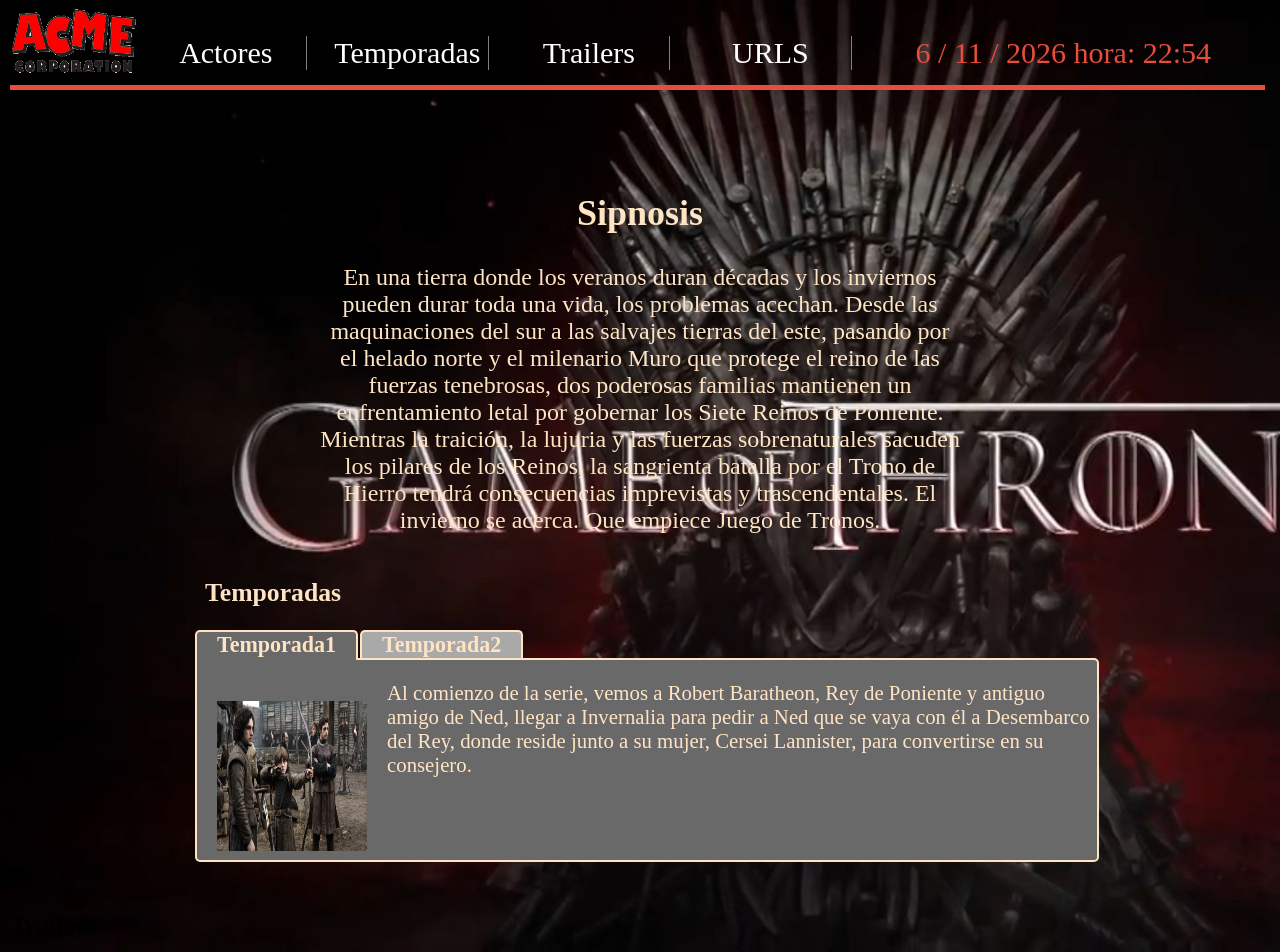
==== Reto/index.html @ 4002f607 "Subo mi parte de la página web" ====
<!DOCTYPE html>
<html>
<head>
	<title>trabajo web</title>
	<script type="text/javascript" src="js/cambiarPestanna.js"></script>
    <script type="text/javascript" src="js/jquery-1.7.2.min.js"></script>
	<style type="text/css">
		body{
			background-image: url(fondo.jpg);
			background-size: cover;
			padding: 0px 0px 0px 0px;
			margin: 0px 0px 0px 0px;
		}
		header ul{
			list-style: none;
			padding: 0px 10px 0px 10px;
			margin: 5px 0px 0px 0px;
			text-decoration: none;
			padding-top: 2.5%;

		}
		header li{
			width: 13%;
			float: left;
			border-right:1px solid grey;
			font-size: 30px;
			text-align: center;
			margin: 0px 10px 0px 10px;
			text-decoration: none;
		}

		header a{
			color: white;
			text-decoration: none;
		}
		
		header li:hover{
			background-color: grey;
		}
		header{
			border-bottom:5px solid #E74C3C;
			height: 80px;
			margin: 0px 15px 0px 10px;
		}
		header img{
			height: 90%;
			width: 10%;
			float: left;
		}
		#fecha{
			color: #E74C3C;
			font-size: 30px;
			text-align: center;

		}
		#Descripcion {
			margin-top: 8%;
			margin-left: 25%;
			width: 50%;
			color: bisque;
			text-align: center;
			font-size: 150%;

		}

		.Temporadas{
		    width: 925px;
		    margin: auto;
		    color: bisque;
		    padding: 20px 15px 50px 50px;
		}

		.titulo{
		    font-size: 3.5ex;
		    font-weight: bold;
		    margin-left: 10px;
		    margin-bottom: 10px;
		}

		#pestanas {
		    float: top;
		    font-size: 3ex;
		    font-weight: bold;
		}

		#pestanas ul{
		    margin-left: -40px;    
		}

		#pestanas li{
		    list-style-type: none;
		    float: left;
		    text-align: center;
		    margin: 0px 2px -2px -0px;
		    background: darkgrey;
		    border-top-left-radius: 5px;
		    border-top-right-radius: 5px;
		    border: 2px solid bisque;
		    border-bottom: dimgray;
		    padding: 0px 20px 0px 20px;
		}

		#pestanas a:link{
		    text-decoration: none;
		    color: bisque;
		}

		#contenidopestanas{
		    clear: both;  
		    background: dimgray;
		    border-radius: 5px;
		    border-top-left-radius: 0px;
		    border: 2px solid bisque;
		    width: 900px;
		    height: 200px;
		}
		#contenidopestanas p{
			font-size: 130%;
		}
		#contenidopestanas img{
			float: left;
			margin: 20px;
			width: 150px;
			height: 150px;

		}
	</style>
</head>
<body>
	<header>
		<img src="logo.jpg">
		<ul>
			<li>
				<a href="#">Actores</a>
			</li>
			<li>
				<a href="#">Temporadas</a>
			</li>
			<li>
				<a href="#">Trailers</a>
			</li>
			<li>
				<a href="#">URLS</a>
			</li>
		</ul>
		<div id="fecha">
			<script type="text/javascript">
				var año=new Date();
				document.write(año.getDay()+ " / " +año.getMonth()+" / "+año.getFullYear()+" hora: "+ año.getHours()+":"+año.getMinutes());
			</script>
		</div>
	</header>
	<section>

		<div id="Descripcion">
			<h1>Sipnosis</h1>
			<p>En una tierra donde los veranos duran décadas y los inviernos pueden durar toda una vida, los problemas acechan. Desde las maquinaciones del sur a las salvajes tierras del este, pasando por el helado norte y el milenario Muro que protege el reino de las fuerzas tenebrosas, dos poderosas familias mantienen un enfrentamiento letal por gobernar los Siete Reinos de Poniente. Mientras la traición, la lujuria y las fuerzas sobrenaturales sacuden los pilares de los Reinos, la sangrienta batalla por el Trono de Hierro tendrá consecuencias imprevistas y trascendentales. El invierno se acerca. Que empiece Juego de Tronos.</p>
		</div>

		<div class="Temporadas">
	        <div class="titulo">Temporadas</div>

	        <div id="pestanas">
	            <ul id=lista>
	                <li id="pestana1"><a href='javascript:cambiarPestanna(pestanas,pestana1);'>Temporada1</a></li>
	                <li id="pestana2"><a href='javascript:cambiarPestanna(pestanas,pestana2);'>Temporada2</a></li>
	            </ul>
	        </div>

	        <body onload="javascript:cambiarPestanna(pestanas,pestana1);">

	        <div id="contenidopestanas">
	            <div id="cpestana1">
	            	<img src="Temporadas/img1.jpg">
	                <p>Al comienzo de la serie, vemos a Robert Baratheon, Rey de Poniente y antiguo amigo de Ned, llegar a Invernalia para pedir a Ned que se vaya con él a Desembarco del Rey, donde reside junto a su mujer, Cersei Lannister, para convertirse en su consejero.</p>
	            </div>
	            <div id="cpestana2">
	                Contenido de la pestaña 2
	            </div>
	    	</div>
	    </div>
		<div id="Trailers">
			<div class="titulo">Trailers</div>
		</div>
	</section>
	

</body>
</html>
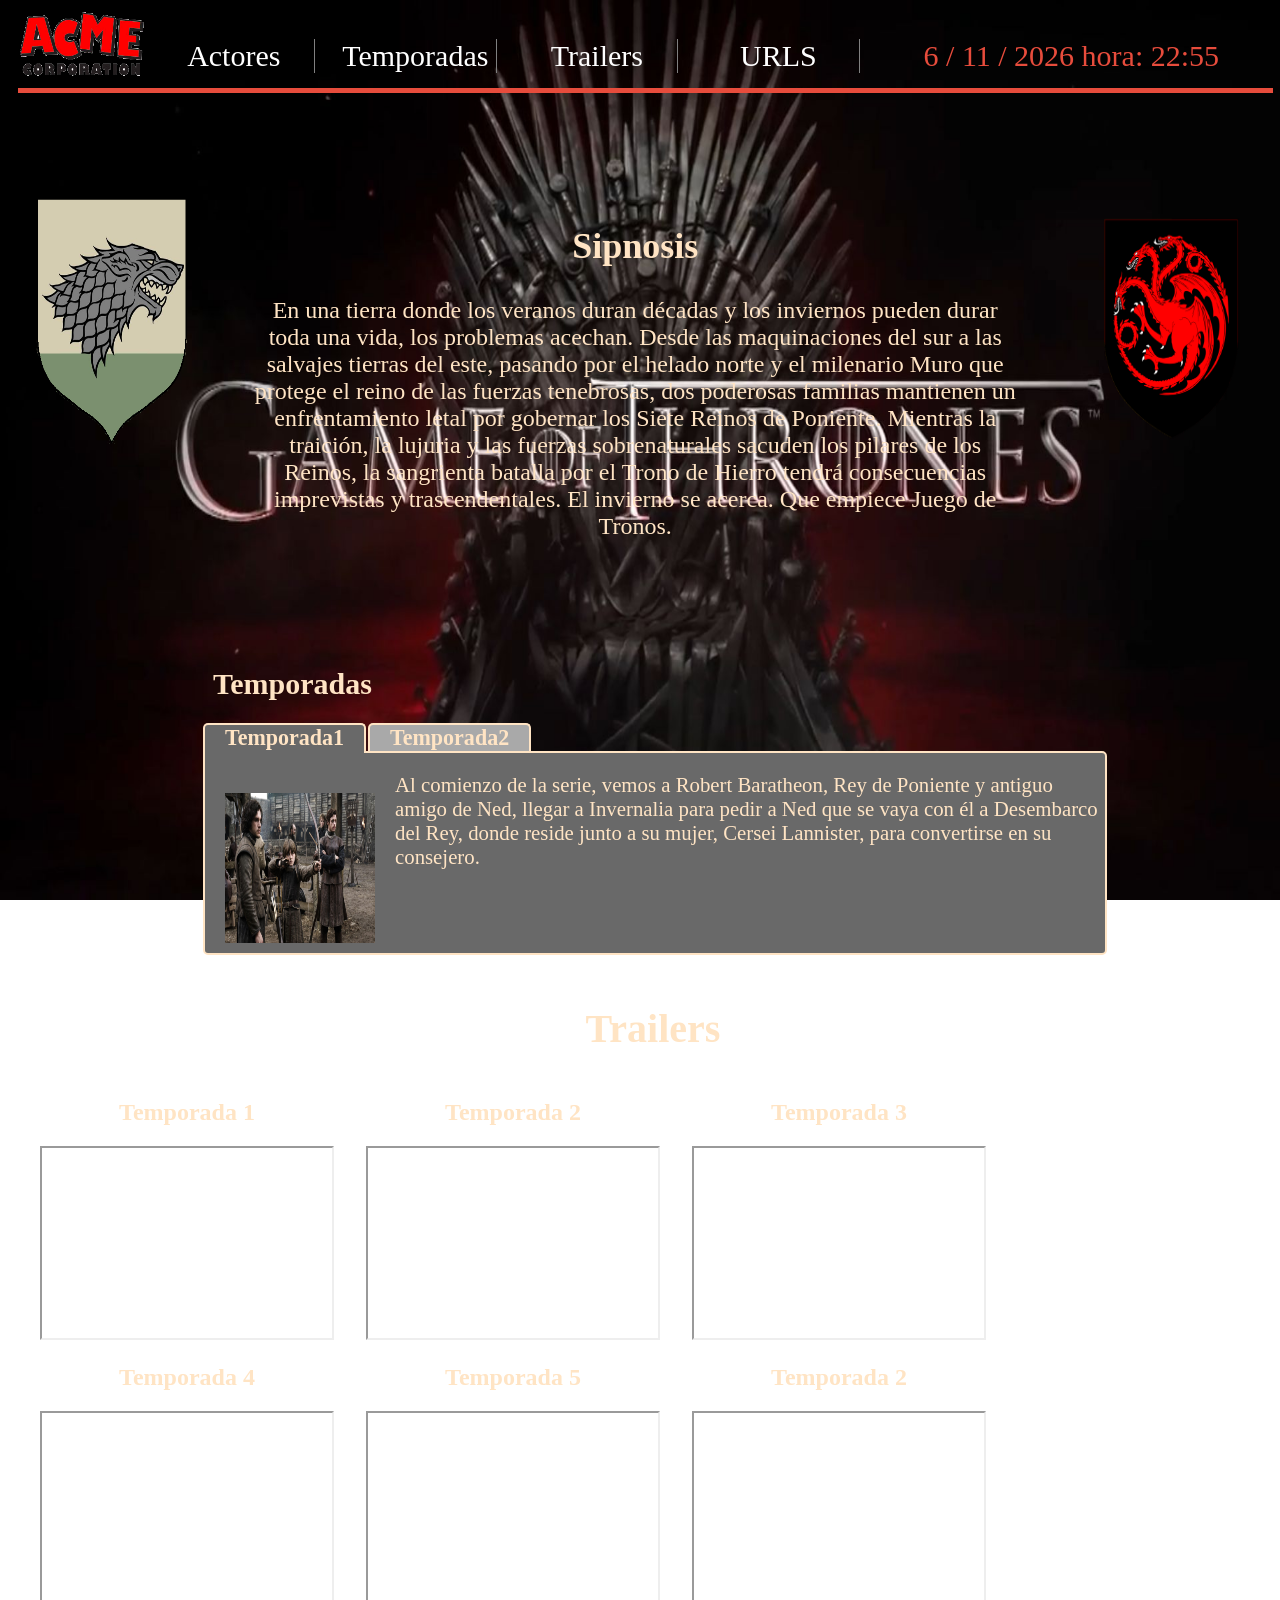
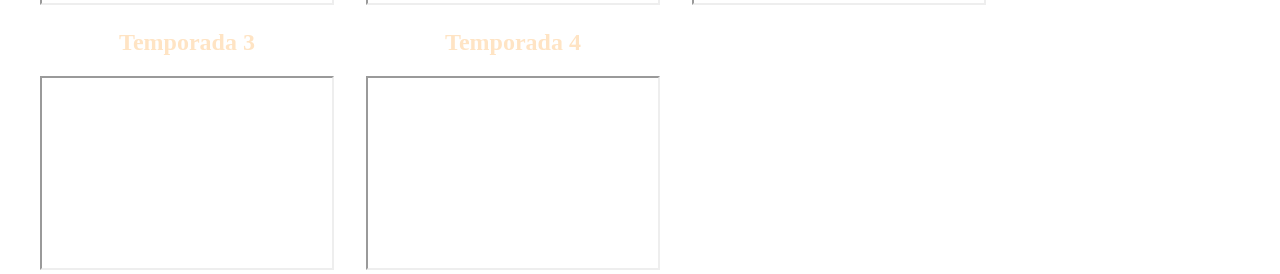
==== commit 8f760ee6: "Actualizo mi parte" ====
--- a/Reto/index.html
+++ b/Reto/index.html
@@ -7,9 +7,11 @@
 	<style type="text/css">
 		body{
 			background-image: url(fondo.jpg);
-			background-size: cover;
-			padding: 0px 0px 0px 0px;
-			margin: 0px 0px 0px 0px;
+			width: 100%;
+			height: 100%;
+			background-repeat: no-repeat;
+			background-size: 100% 100%;
+			background-attachment: fixed;
 		}
 		header ul{
 			list-style: none;
@@ -47,6 +49,18 @@
 			width: 10%;
 			float: left;
 		}
+		#bandera1{
+			width: 12%;
+			height: 250px;
+			float: left;
+			margin-left: 2%;
+		}
+		#bandera2{
+			width: 14%;
+			height: 250px;
+			float: right;
+			margin-right: 2%;
+		}
 		#fecha{
 			color: #E74C3C;
 			font-size: 30px;
@@ -54,16 +68,24 @@
 
 		}
 		#Descripcion {
+			float: left;
 			margin-top: 8%;
-			margin-left: 25%;
-			width: 50%;
+			width: 100%;
 			color: bisque;
 			text-align: center;
 			font-size: 150%;
-
-		}
-
-		.Temporadas{
+			margin-bottom: 8%;
+
+		}
+
+		#descden{
+			float: left;
+			width: 60%;
+			margin-left: 5%;
+			margin-right: 5%;
+		}
+
+		#Temporadas{
 		    width: 925px;
 		    margin: auto;
 		    color: bisque;
@@ -71,7 +93,7 @@
 		}
 
 		.titulo{
-		    font-size: 3.5ex;
+		    font-size: 30px;
 		    font-weight: bold;
 		    margin-left: 10px;
 		    margin-bottom: 10px;
@@ -124,6 +146,23 @@
 			height: 150px;
 
 		}
+		#Trailers .titulo{
+			text-align: center;
+			color: bisque;
+			font-size: 40px;
+		}
+		#trailer div{
+			float: left;
+			margin-left: 2.5%;
+			text-align: center;
+			color: bisque;
+		}
+		#trailer iframe{
+			width: 290px; 
+			height: 190px;
+		}
+
+
 	</style>
 </head>
 <body>
@@ -151,13 +190,15 @@
 		</div>
 	</header>
 	<section>
-
 		<div id="Descripcion">
-			<h1>Sipnosis</h1>
-			<p>En una tierra donde los veranos duran décadas y los inviernos pueden durar toda una vida, los problemas acechan. Desde las maquinaciones del sur a las salvajes tierras del este, pasando por el helado norte y el milenario Muro que protege el reino de las fuerzas tenebrosas, dos poderosas familias mantienen un enfrentamiento letal por gobernar los Siete Reinos de Poniente. Mientras la traición, la lujuria y las fuerzas sobrenaturales sacuden los pilares de los Reinos, la sangrienta batalla por el Trono de Hierro tendrá consecuencias imprevistas y trascendentales. El invierno se acerca. Que empiece Juego de Tronos.</p>
+			<img src="bandera1.png" id="bandera1">
+			<div id="descden">
+				<h1>Sipnosis</h1>
+				<p>En una tierra donde los veranos duran décadas y los inviernos pueden durar toda una vida, los problemas acechan. Desde las maquinaciones del sur a las salvajes tierras del este, pasando por el helado norte y el milenario Muro que protege el reino de las fuerzas tenebrosas, dos poderosas familias mantienen un enfrentamiento letal por gobernar los Siete Reinos de Poniente. Mientras la traición, la lujuria y las fuerzas sobrenaturales sacuden los pilares de los Reinos, la sangrienta batalla por el Trono de Hierro tendrá consecuencias imprevistas y trascendentales. El invierno se acerca. Que empiece Juego de Tronos.</p>
+			</div>
+			<img src="bandera2.png" id="bandera2">
 		</div>
-
-		<div class="Temporadas">
+		<div id="Temporadas">
 	        <div class="titulo">Temporadas</div>
 
 	        <div id="pestanas">
@@ -181,6 +222,42 @@
 	    </div>
 		<div id="Trailers">
 			<div class="titulo">Trailers</div>
+			<br/>
+			<div id="trailer">
+				<div>
+					<h2>Temporada 1</h2>
+					<iframe src="https://www.youtube.com/embed/BpJYNVhGf1s"  allowfullscreen></iframe>
+				</div>
+				 <div>
+				 	<h2>Temporada 2</h2>
+				 	<iframe src="https://www.youtube.com/embed/L1yassb83ZU"  allowfullscreen></iframe>
+				 </div>
+				 <div>
+				 	<h2>Temporada 3</h2>
+				 	<iframe src="https://www.youtube.com/embed/Y7NgaWZnmW8"  allowfullscreen></iframe>
+				 </div>
+				 <div>
+				 	<h2>Temporada 4</h2>
+				 	<iframe src="https://www.youtube.com/embed/vAkgYzr_Kig"  allowfullscreen></iframe>
+				 </div>
+				 <div>
+					<h2>Temporada 5</h2>
+					<iframe src="https://www.youtube.com/embed/Y0-i5elJlD8"  allowfullscreen></iframe>
+				</div>
+				 <div>
+				 	<h2>Temporada 2</h2>
+				 	<iframe src="https://www.youtube.com/embed/L1yassb83ZU"  allowfullscreen></iframe>
+				 </div>
+				 <div>
+				 	<h2>Temporada 3</h2>
+				 	<iframe src="https://www.youtube.com/embed/Y7NgaWZnmW8"  allowfullscreen></iframe>
+				 </div>
+				 <div>
+				 	<h2>Temporada 4</h2>
+				 	<iframe src="https://www.youtube.com/embed/vAkgYzr_Kig"  allowfullscreen></iframe>
+				 </div>
+ 
+			</div>
 		</div>
 	</section>
 	
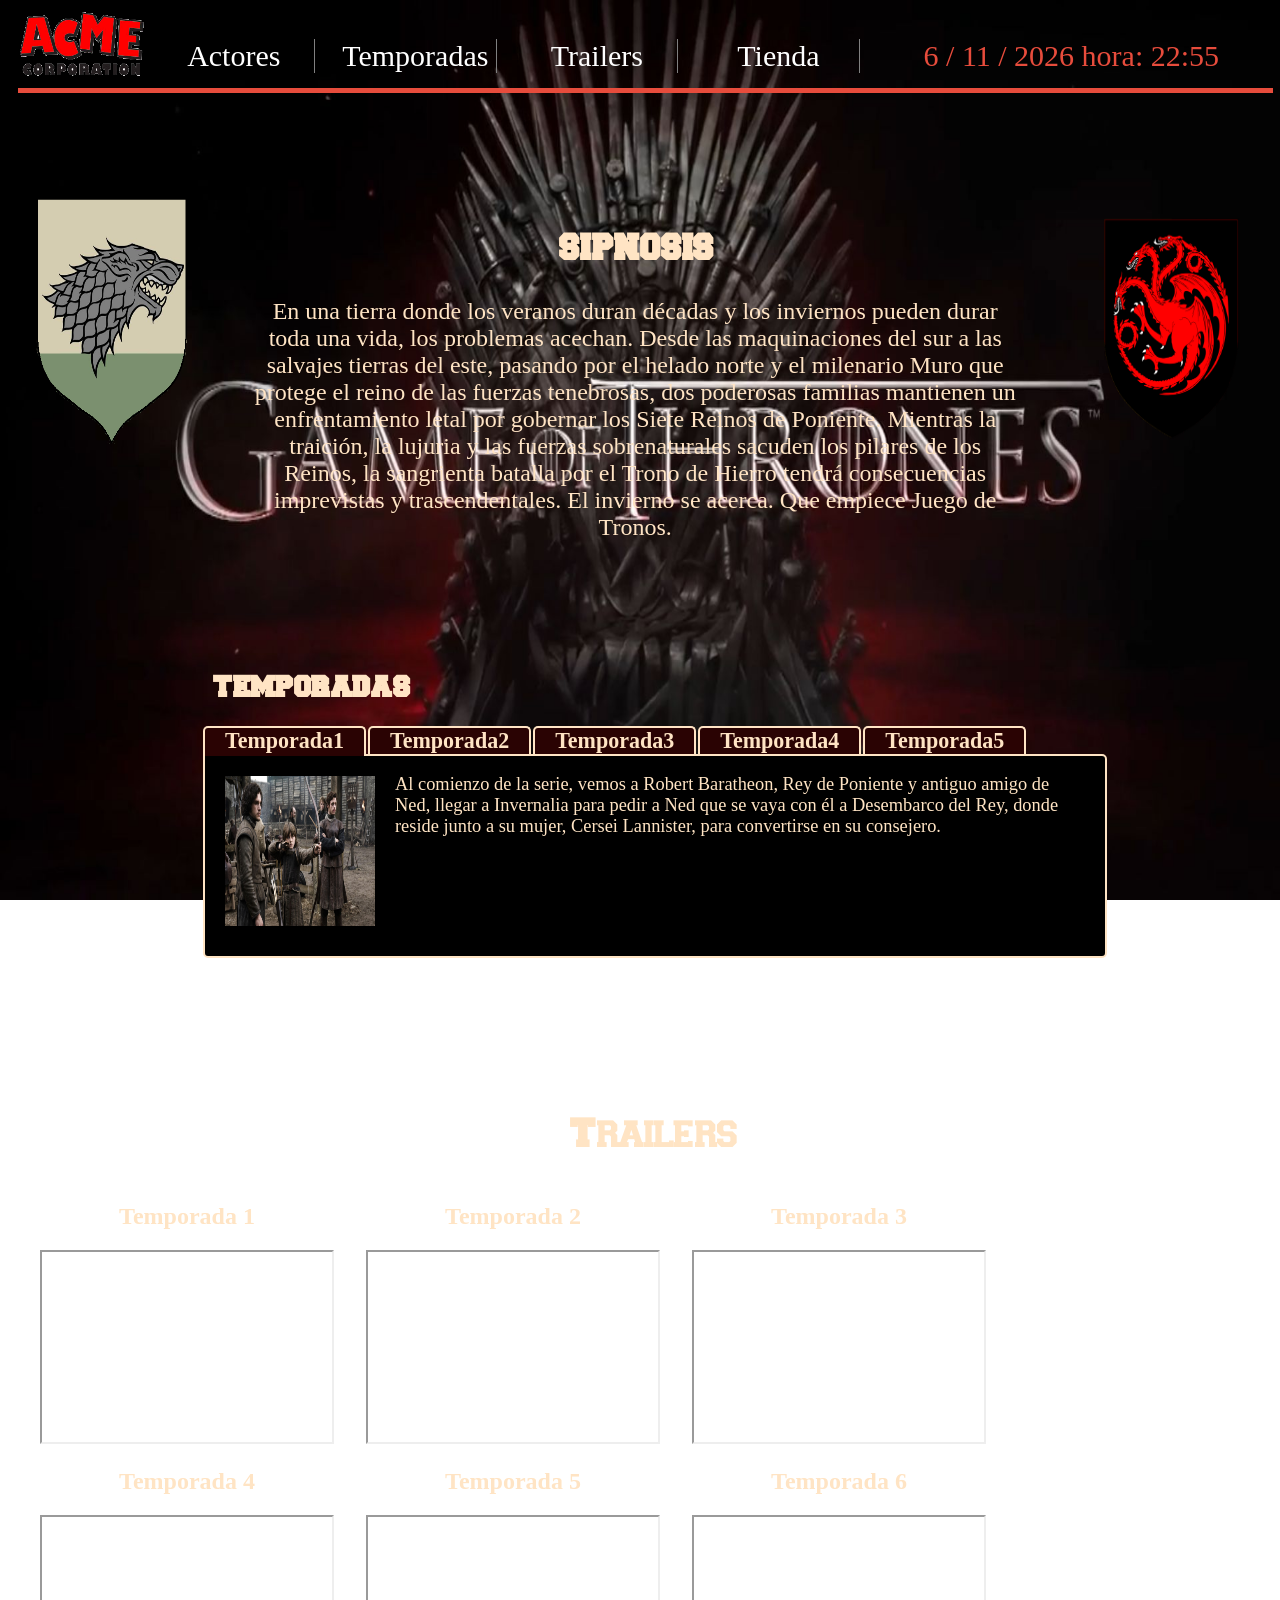
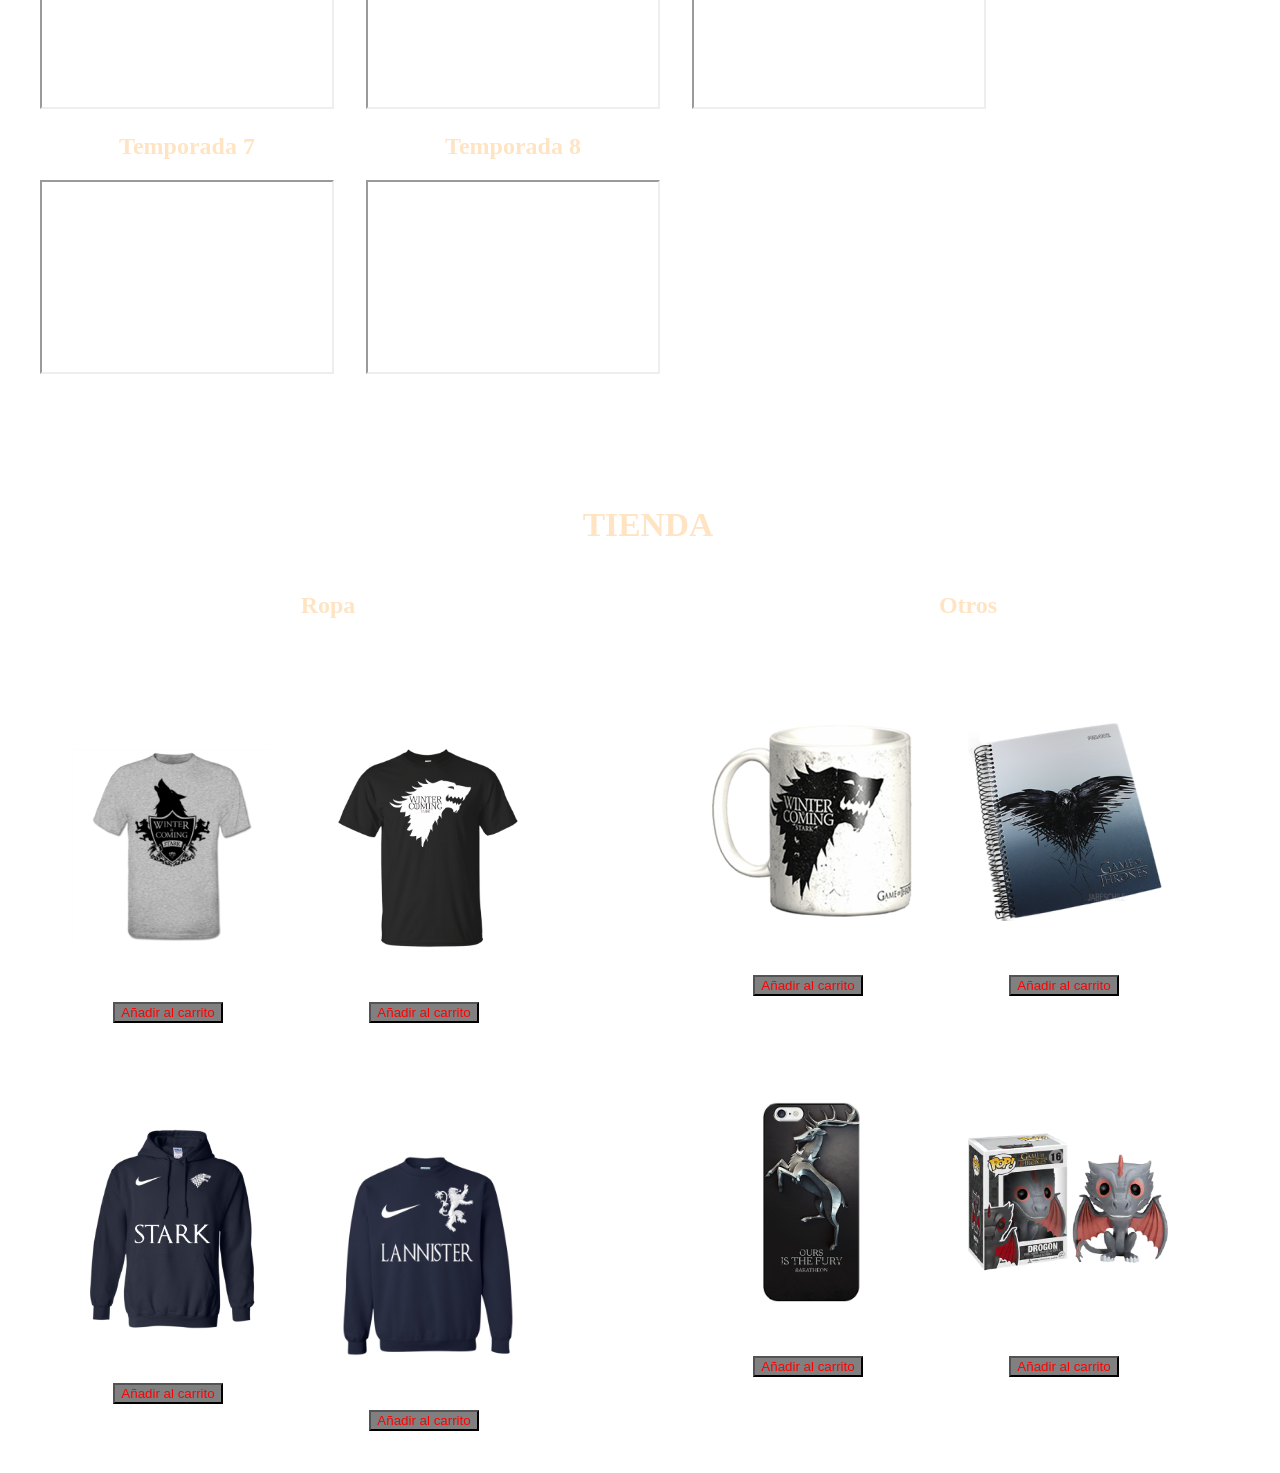
==== commit 330843ef: "Actualizo mi parte 2 (David)" ====
--- a/Reto/index.html
+++ b/Reto/index.html
@@ -13,6 +13,14 @@
 			background-size: 100% 100%;
 			background-attachment: fixed;
 		}
+		@font-face {
+		  font-family: "Wizards";
+		  src: url("Wizards.ttf");
+		}
+		@font-face {
+		  font-family: "Vintage";
+		  src: url("vintage.ttf");
+		}
 		header ul{
 			list-style: none;
 			padding: 0px 10px 0px 10px;
@@ -93,6 +101,7 @@
 		}
 
 		.titulo{
+			font-family: "Vintage";
 		    font-size: 30px;
 		    font-weight: bold;
 		    margin-left: 10px;
@@ -114,22 +123,23 @@
 		    float: left;
 		    text-align: center;
 		    margin: 0px 2px -2px -0px;
-		    background: darkgrey;
+		    background: #2A0303;
 		    border-top-left-radius: 5px;
 		    border-top-right-radius: 5px;
 		    border: 2px solid bisque;
-		    border-bottom: dimgray;
+		    border-bottom: #B44A4A;
 		    padding: 0px 20px 0px 20px;
 		}
 
 		#pestanas a:link{
+			background-color: #2A0303;
 		    text-decoration: none;
 		    color: bisque;
 		}
 
 		#contenidopestanas{
 		    clear: both;  
-		    background: dimgray;
+		    background: black;
 		    border-radius: 5px;
 		    border-top-left-radius: 0px;
 		    border: 2px solid bisque;
@@ -137,7 +147,10 @@
 		    height: 200px;
 		}
 		#contenidopestanas p{
-			font-size: 130%;
+			width: 75%;
+			margin-top: 2%;
+			float: left;
+			font-size: 115%;
 		}
 		#contenidopestanas img{
 			float: left;
@@ -161,7 +174,47 @@
 			width: 290px; 
 			height: 190px;
 		}
-
+		.tienda {
+			width: 50%;
+			float: left;
+		}
+		.tienda h1 {
+			color: bisque;
+			text-align: center;
+		}
+		.productos {
+			color: white;
+			float: left;
+			height: 15%;
+			width: 30%;
+			border-radius: 30px;
+			margin: 0;
+			margin-left: 10%;
+			margin-bottom: 5%;
+			text-align: center;
+		}
+		.productos h3{
+			font-family: "Wizards";
+		}
+		.productos button{
+			margin-bottom: 10px;
+			color: red;
+			background-color: grey;
+		}
+		.productos img{
+			width: 200px;
+			height: 200px;
+		}
+		#titulotienda{
+			
+			width: 100%;
+			float: left;
+			margin-top: 100px;
+			color: bisque;
+			text-align: center;
+			font-size: 140%;
+
+		}
 
 	</style>
 </head>
@@ -173,13 +226,13 @@
 				<a href="#">Actores</a>
 			</li>
 			<li>
-				<a href="#">Temporadas</a>
+				<a href="index.html#Temporadas">Temporadas</a>
 			</li>
 			<li>
-				<a href="#">Trailers</a>
+				<a href="index.html#Trailers">Trailers</a>
 			</li>
 			<li>
-				<a href="#">URLS</a>
+				<a href="index.html#tienda">Tienda</a>
 			</li>
 		</ul>
 		<div id="fecha">
@@ -193,18 +246,22 @@
 		<div id="Descripcion">
 			<img src="bandera1.png" id="bandera1">
 			<div id="descden">
-				<h1>Sipnosis</h1>
+				<h1 style="font-family: 'Vintage'">SIPNOSIS</h1>
 				<p>En una tierra donde los veranos duran décadas y los inviernos pueden durar toda una vida, los problemas acechan. Desde las maquinaciones del sur a las salvajes tierras del este, pasando por el helado norte y el milenario Muro que protege el reino de las fuerzas tenebrosas, dos poderosas familias mantienen un enfrentamiento letal por gobernar los Siete Reinos de Poniente. Mientras la traición, la lujuria y las fuerzas sobrenaturales sacuden los pilares de los Reinos, la sangrienta batalla por el Trono de Hierro tendrá consecuencias imprevistas y trascendentales. El invierno se acerca. Que empiece Juego de Tronos.</p>
 			</div>
 			<img src="bandera2.png" id="bandera2">
 		</div>
+		<br>
 		<div id="Temporadas">
-	        <div class="titulo">Temporadas</div>
+	        <div class="titulo">TEMPORADAS</div>
 
 	        <div id="pestanas">
 	            <ul id=lista>
 	                <li id="pestana1"><a href='javascript:cambiarPestanna(pestanas,pestana1);'>Temporada1</a></li>
 	                <li id="pestana2"><a href='javascript:cambiarPestanna(pestanas,pestana2);'>Temporada2</a></li>
+	                <li id="pestana3"><a href='javascript:cambiarPestanna(pestanas,pestana3);'>Temporada3</a></li>
+	                <li id="pestana4"><a href='javascript:cambiarPestanna(pestanas,pestana4);'>Temporada4</a></li>
+	                <li id="pestana5"><a href='javascript:cambiarPestanna(pestanas,pestana5);'>Temporada5</a></li>
 	            </ul>
 	        </div>
 
@@ -216,12 +273,25 @@
 	                <p>Al comienzo de la serie, vemos a Robert Baratheon, Rey de Poniente y antiguo amigo de Ned, llegar a Invernalia para pedir a Ned que se vaya con él a Desembarco del Rey, donde reside junto a su mujer, Cersei Lannister, para convertirse en su consejero.</p>
 	            </div>
 	            <div id="cpestana2">
-	                Contenido de la pestaña 2
+	            	<img src="Temporadas/img2.jpg">
+	                <p>Después del final de primera temporada, la guerra entre familias no ha hecho más que comenzar. En el Norte, Robb Stark se entera de la muerte de su padre Ned por mandato de los Lannister y les declara la guerra. Así, el hijo mayor de los Stark captura a Jaime Lannister, haciéndole prisionero. Pero su madre, Catelyn Stark, decide liberlarle para intercambiarlo por sus hijas, Sansa y Arya.</p>
+	            </div>
+	           	<div id="cpestana3">
+	            	<img src="Temporadas/img3.jpg">
+	                <p>Después de lo sucedido en primera temporada y, sobre todo, la batalla de Aguasnegras, final de la segunda temporada, la guerra por el Trono de Hierro es inminente. Pero no solo tratarán de conquistarlo los vivos... ya que entran en el juego los Caminantes Blancos.</p>
+	            </div>
+	            <div id="cpestana4">
+	            	<img src="Temporadas/img4.jpg">
+	                <p>Después de los eventos de la temporada 3 los Stark están más divididos que nunca. Sansa sigue atrapada en Desembarco del Rey a merced de los Lannister y de Joffrey, que se casa con Margaery Tyrell para mantener una alianza entre las familias. Pero durante el banquete, Joffrey muere envenenado y, en su último aliento, señala a Tyrion, que es acusado del asesinato. Sansa, que observaba sorprendida, huye el lugar gracias a Meñique, que le ayuda a escapar de la ciudad, camino del Nido de Águilas, donde vive la tía de Sansa.</p>
+	            </div>
+	           	<div id="cpestana5">
+	            	<img src="Temporadas/img5.jpg">
+	                <p>En Desembarco del Rey, después de los eventos de la temporada 4 (muerte de Tywin incluida), hay nuevo rey: Tommen, hermano de Joffrey e hijo de Cersei y Jaime Lannister. Para seguir manteniendo la alianza con la casa Tyrell, Tommen se casa con Margaery de la que se enamora. Pero hay un problema: un grupo de fanáticos religiosos conocido como 'Los Gorriones' ha empezado a hacer de las suyas en la ciudad y descubren la relación incestuosa entre Jaime y Cersei, encarcelando a esta última.</p>
 	            </div>
 	    	</div>
 	    </div>
 		<div id="Trailers">
-			<div class="titulo">Trailers</div>
+			<div class="titulo" style="margin-top: 100px">Trailers</div>
 			<br/>
 			<div id="trailer">
 				<div>
@@ -245,18 +315,83 @@
 					<iframe src="https://www.youtube.com/embed/Y0-i5elJlD8"  allowfullscreen></iframe>
 				</div>
 				 <div>
-				 	<h2>Temporada 2</h2>
-				 	<iframe src="https://www.youtube.com/embed/L1yassb83ZU"  allowfullscreen></iframe>
-				 </div>
-				 <div>
-				 	<h2>Temporada 3</h2>
-				 	<iframe src="https://www.youtube.com/embed/Y7NgaWZnmW8"  allowfullscreen></iframe>
-				 </div>
-				 <div>
-				 	<h2>Temporada 4</h2>
-				 	<iframe src="https://www.youtube.com/embed/vAkgYzr_Kig"  allowfullscreen></iframe>
-				 </div>
- 
+				 	<h2>Temporada 6</h2>
+				 	<iframe src="https://www.youtube.com/embed/DO7bRDKP0R0"  allowfullscreen></iframe>
+				 </div>
+				 <div>
+				 	<h2>Temporada 7</h2>
+				 	<iframe src="https://www.youtube.com/embed/pyYfc39bzPA"  allowfullscreen></iframe>
+				 </div>
+				 <div>
+				 	<h2>Temporada 8</h2>
+				 	<iframe src="https://www.youtube.com/embed/kDIlADvnC_s"  allowfullscreen></iframe>
+				 </div>
+			</div>
+		</div>
+		<br>
+		<br>
+		<br>
+		<div id="titulotienda">
+			<h1>TIENDA</h1>
+		</div>
+		<div class="tienda" id="tienda">
+			<div>
+				<h1>Ropa</h1>
+				<br>
+					<div class="productos">
+						<h3>Camiseta Winter Is Coming Blanca</h3>
+						<img src="Merchandising/cami1.png">
+						<p>14'99€</p>
+						<button>Añadir al carrito</button>
+					</div>
+					<div class="productos">
+						<h3>Camiseta Winter Is Coming Negra</h3>
+						<img src="Merchandising/cami2.png">
+						<p>14'99€</p>
+						<button>Añadir al carrito</button>
+					</div>
+					<div class="productos">
+						<h3>Sudadera STARK</h3>
+						<img src="Merchandising/sud1.png">
+						<p>22'99€</p>
+						<button>Añadir al carrito</button>
+					</div>
+					<div class="productos">
+						<h3>Sudadera LANNISTER</h3>
+						<img src="Merchandising/sud2.png">
+						<p>22'99€</p>
+						<button>Añadir al carrito</button>
+					</div>
+			</div>
+		</div>
+		<div class="tienda">
+			<div>
+				<h1>Otros</h1>
+				<br>
+					<div class="productos">
+						<h3>Taza de trono</h3>
+						<img src="Merchandising/taza.jpeg">
+						<p>9'99€</p>
+						<button>Añadir al carrito</button>
+					</div>
+					<div class="productos">
+						<h3>Cuaderno</h3>
+						<img src="Merchandising/cuaderno.png">
+						<p>5'99€</p>
+						<button>Añadir al carrito</button>
+					</div>
+					<div class="productos">
+						<h3>Funda</h3>
+						<img src="Merchandising/funda.png">
+						<p>4'99€</p>
+						<button>Añadir al carrito</button>
+					</div>
+					<div class="productos">
+						<h3>Funko POP</h3>
+						<img src="Merchandising/funko.jpg">
+						<p>9'99€</p>
+						<button>Añadir al carrito</button>
+					</div>
 			</div>
 		</div>
 	</section>
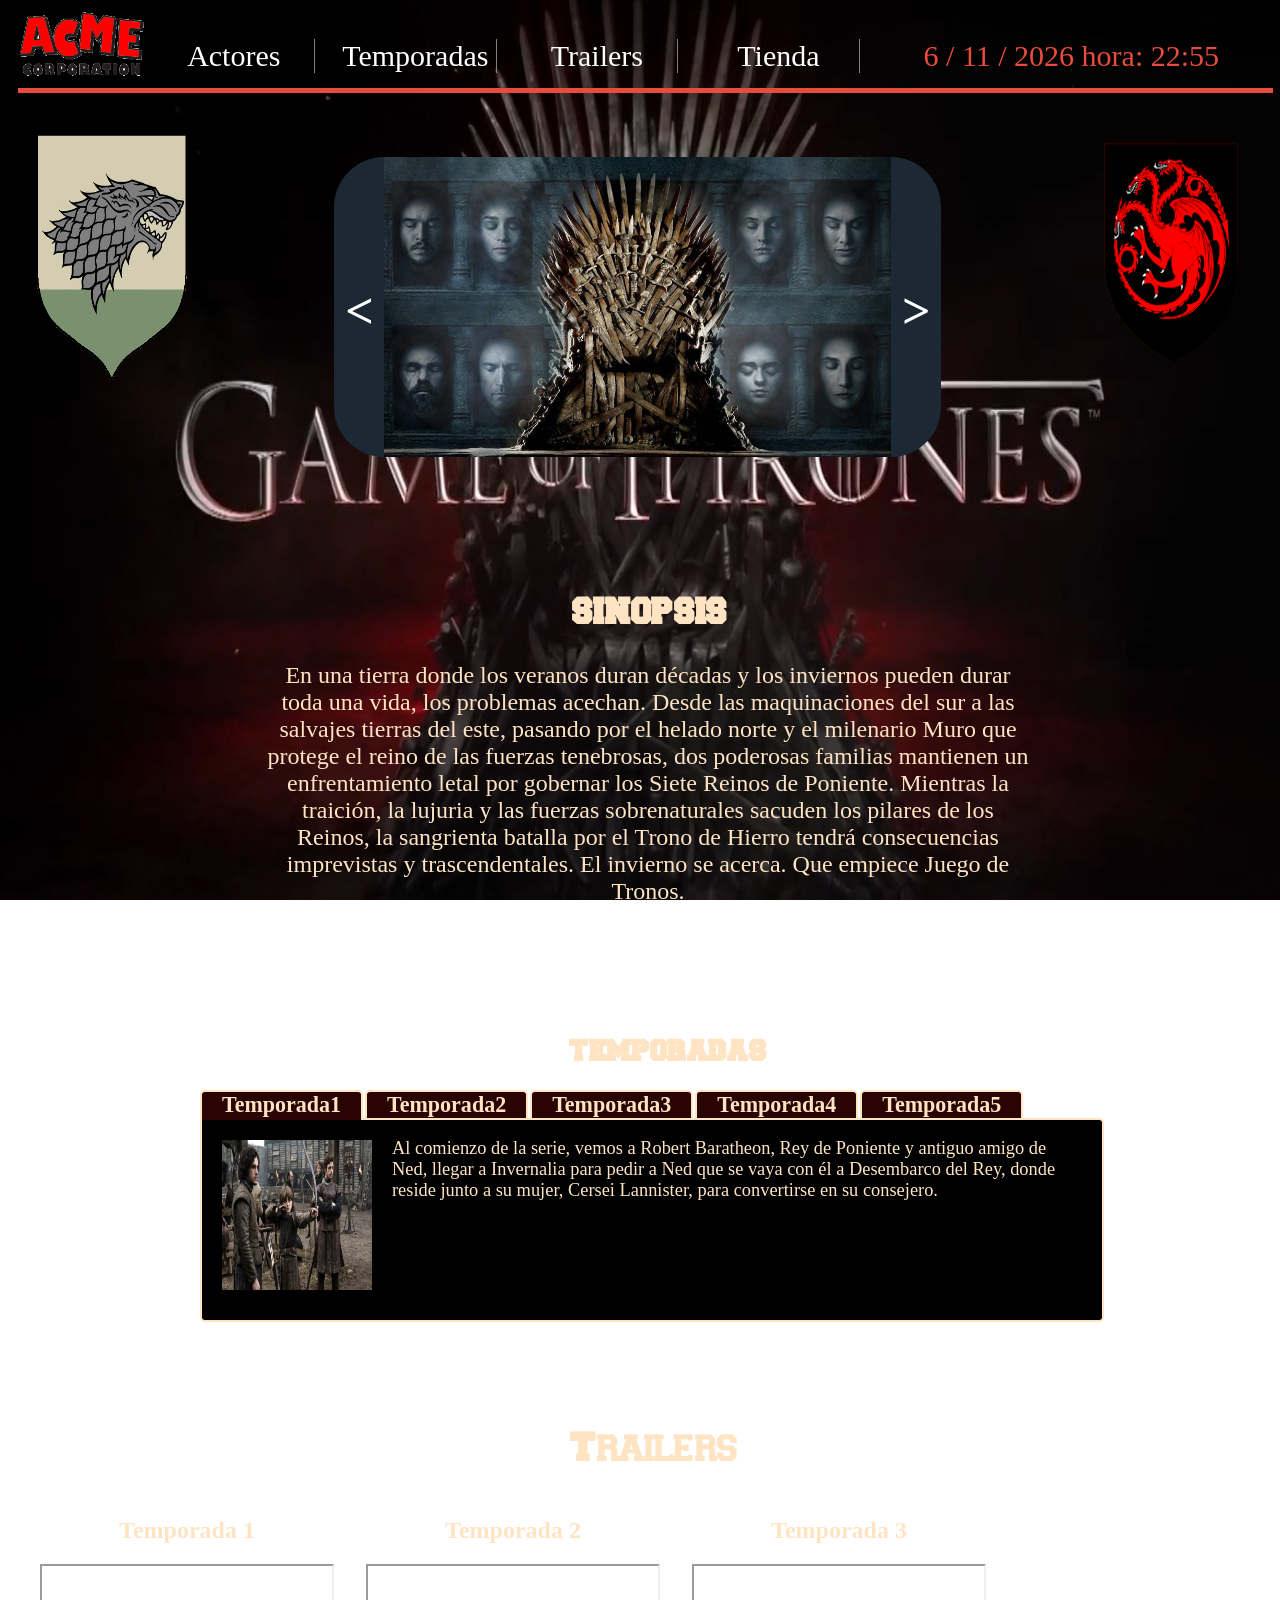
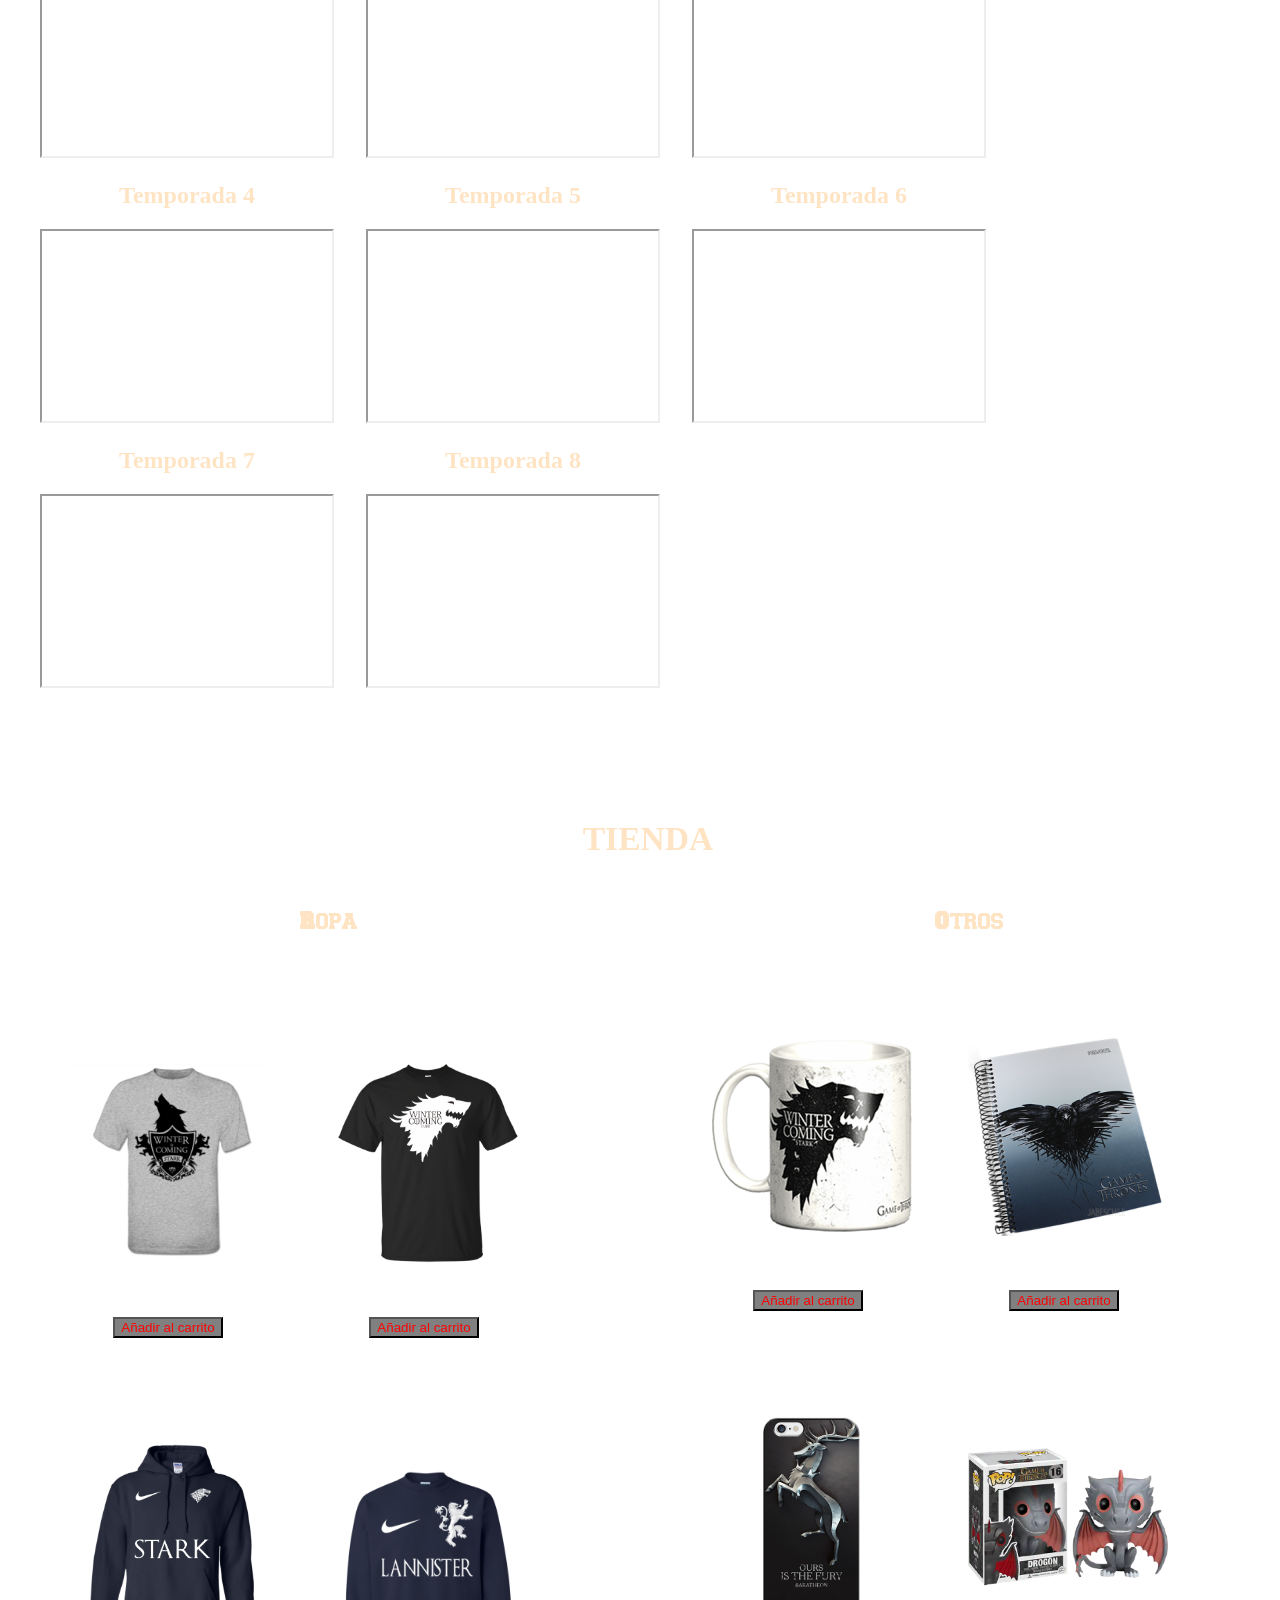
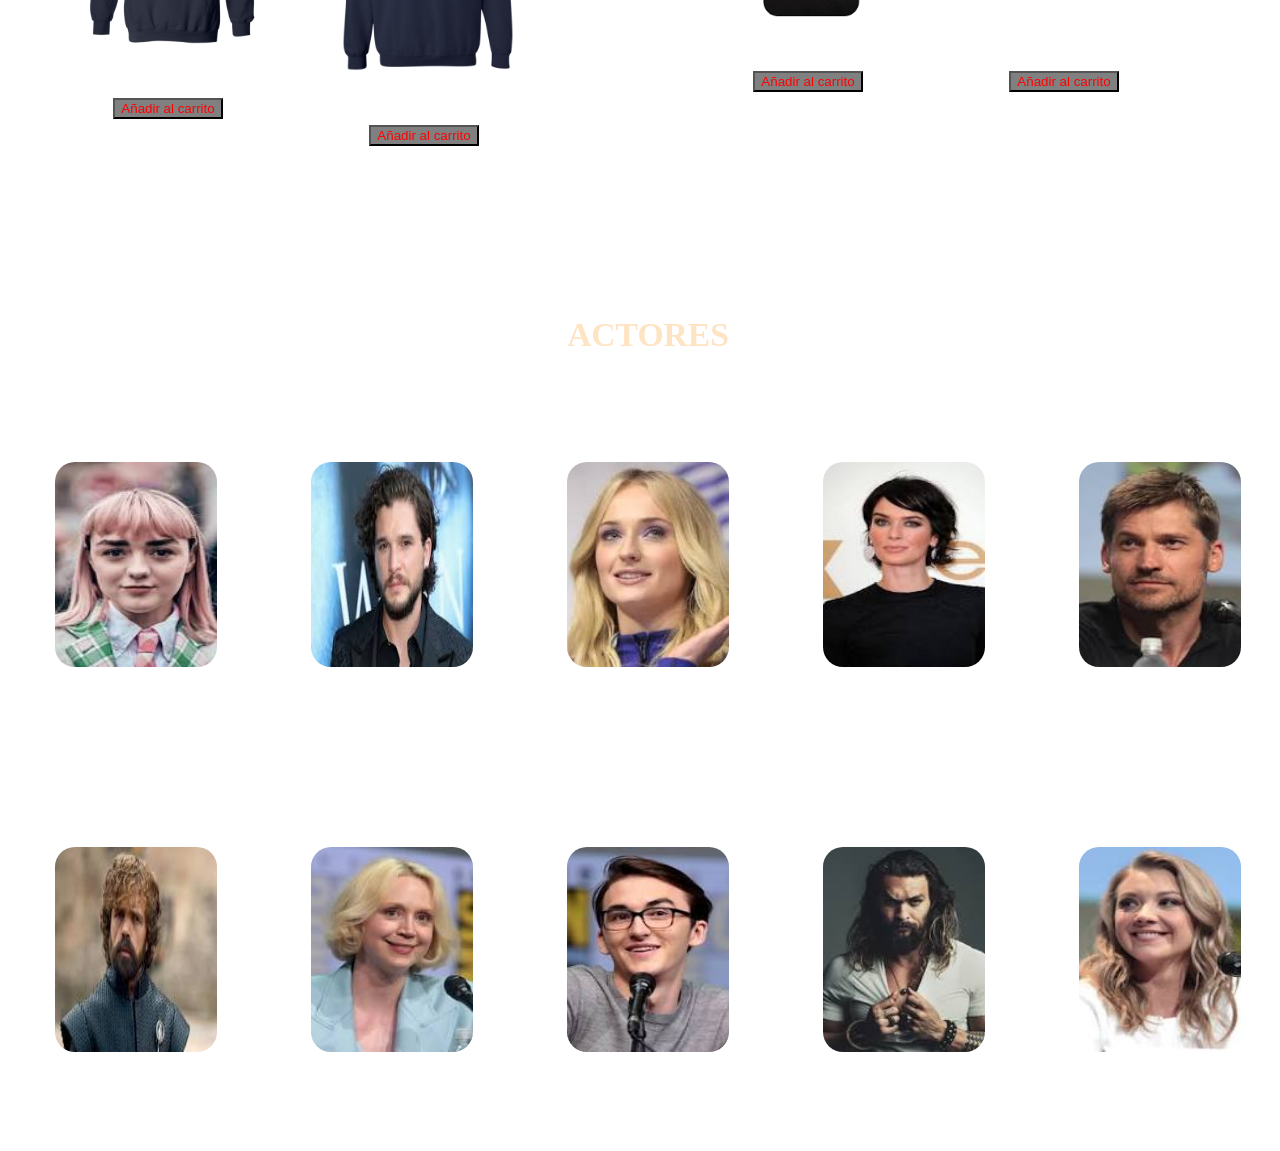
==== commit 17b4e26f: "Actualizo mi parte 3 (David)" ====
--- a/Reto/index.html
+++ b/Reto/index.html
@@ -2,231 +2,20 @@
 <html>
 <head>
 	<title>trabajo web</title>
+	<link rel="stylesheet" type="text/css" href="estilos.css">
 	<script type="text/javascript" src="js/cambiarPestanna.js"></script>
     <script type="text/javascript" src="js/jquery-1.7.2.min.js"></script>
-	<style type="text/css">
-		body{
-			background-image: url(fondo.jpg);
-			width: 100%;
-			height: 100%;
-			background-repeat: no-repeat;
-			background-size: 100% 100%;
-			background-attachment: fixed;
-		}
-		@font-face {
-		  font-family: "Wizards";
-		  src: url("Wizards.ttf");
-		}
-		@font-face {
-		  font-family: "Vintage";
-		  src: url("vintage.ttf");
-		}
-		header ul{
-			list-style: none;
-			padding: 0px 10px 0px 10px;
-			margin: 5px 0px 0px 0px;
-			text-decoration: none;
-			padding-top: 2.5%;
-
-		}
-		header li{
-			width: 13%;
-			float: left;
-			border-right:1px solid grey;
-			font-size: 30px;
-			text-align: center;
-			margin: 0px 10px 0px 10px;
-			text-decoration: none;
-		}
-
-		header a{
-			color: white;
-			text-decoration: none;
-		}
-		
-		header li:hover{
-			background-color: grey;
-		}
-		header{
-			border-bottom:5px solid #E74C3C;
-			height: 80px;
-			margin: 0px 15px 0px 10px;
-		}
-		header img{
-			height: 90%;
-			width: 10%;
-			float: left;
-		}
-		#bandera1{
-			width: 12%;
-			height: 250px;
-			float: left;
-			margin-left: 2%;
-		}
-		#bandera2{
-			width: 14%;
-			height: 250px;
-			float: right;
-			margin-right: 2%;
-		}
-		#fecha{
-			color: #E74C3C;
-			font-size: 30px;
-			text-align: center;
-
-		}
-		#Descripcion {
-			float: left;
-			margin-top: 8%;
-			width: 100%;
-			color: bisque;
-			text-align: center;
-			font-size: 150%;
-			margin-bottom: 8%;
-
-		}
-
-		#descden{
-			float: left;
-			width: 60%;
-			margin-left: 5%;
-			margin-right: 5%;
-		}
-
-		#Temporadas{
-		    width: 925px;
-		    margin: auto;
-		    color: bisque;
-		    padding: 20px 15px 50px 50px;
-		}
-
-		.titulo{
-			font-family: "Vintage";
-		    font-size: 30px;
-		    font-weight: bold;
-		    margin-left: 10px;
-		    margin-bottom: 10px;
-		}
-
-		#pestanas {
-		    float: top;
-		    font-size: 3ex;
-		    font-weight: bold;
-		}
-
-		#pestanas ul{
-		    margin-left: -40px;    
-		}
-
-		#pestanas li{
-		    list-style-type: none;
-		    float: left;
-		    text-align: center;
-		    margin: 0px 2px -2px -0px;
-		    background: #2A0303;
-		    border-top-left-radius: 5px;
-		    border-top-right-radius: 5px;
-		    border: 2px solid bisque;
-		    border-bottom: #B44A4A;
-		    padding: 0px 20px 0px 20px;
-		}
-
-		#pestanas a:link{
-			background-color: #2A0303;
-		    text-decoration: none;
-		    color: bisque;
-		}
-
-		#contenidopestanas{
-		    clear: both;  
-		    background: black;
-		    border-radius: 5px;
-		    border-top-left-radius: 0px;
-		    border: 2px solid bisque;
-		    width: 900px;
-		    height: 200px;
-		}
-		#contenidopestanas p{
-			width: 75%;
-			margin-top: 2%;
-			float: left;
-			font-size: 115%;
-		}
-		#contenidopestanas img{
-			float: left;
-			margin: 20px;
-			width: 150px;
-			height: 150px;
-
-		}
-		#Trailers .titulo{
-			text-align: center;
-			color: bisque;
-			font-size: 40px;
-		}
-		#trailer div{
-			float: left;
-			margin-left: 2.5%;
-			text-align: center;
-			color: bisque;
-		}
-		#trailer iframe{
-			width: 290px; 
-			height: 190px;
-		}
-		.tienda {
-			width: 50%;
-			float: left;
-		}
-		.tienda h1 {
-			color: bisque;
-			text-align: center;
-		}
-		.productos {
-			color: white;
-			float: left;
-			height: 15%;
-			width: 30%;
-			border-radius: 30px;
-			margin: 0;
-			margin-left: 10%;
-			margin-bottom: 5%;
-			text-align: center;
-		}
-		.productos h3{
-			font-family: "Wizards";
-		}
-		.productos button{
-			margin-bottom: 10px;
-			color: red;
-			background-color: grey;
-		}
-		.productos img{
-			width: 200px;
-			height: 200px;
-		}
-		#titulotienda{
-			
-			width: 100%;
-			float: left;
-			margin-top: 100px;
-			color: bisque;
-			text-align: center;
-			font-size: 140%;
-
-		}
-
-	</style>
+	<script src="script.js"></script>
 </head>
 <body>
 	<header>
-		<img src="logo.jpg">
+		<a href="https://es.wikipedia.org/wiki/Corporaci%C3%B3n_Acme"><img src="logo.jpg"></a>
 		<ul>
 			<li>
-				<a href="#">Actores</a>
-			</li>
-			<li>
-				<a href="index.html#Temporadas">Temporadas</a>
+				<a href="index.html#a22">Actores</a>
+			</li>
+			<li>
+				<a href="index.html#pestanas">Temporadas</a>
 			</li>
 			<li>
 				<a href="index.html#Trailers">Trailers</a>
@@ -243,13 +32,22 @@
 		</div>
 	</header>
 	<section>
+		<img src="bandera1.png" id="bandera1">
+
+			<div id="botoncu"><p class="flecha"><</p></div>
+			<div id="botoncd"><p class="flecha">></p></div>
+			<div id="divuno">
+				<img id="imagen" src="Actores/1.jpg">
+			</div>
+
+		<img src="bandera2.png" id="bandera2">
+
 		<div id="Descripcion">
-			<img src="bandera1.png" id="bandera1">
 			<div id="descden">
-				<h1 style="font-family: 'Vintage'">SIPNOSIS</h1>
+				<h1 style="font-family: 'Vintage'">SINOPSIS</h1>
 				<p>En una tierra donde los veranos duran décadas y los inviernos pueden durar toda una vida, los problemas acechan. Desde las maquinaciones del sur a las salvajes tierras del este, pasando por el helado norte y el milenario Muro que protege el reino de las fuerzas tenebrosas, dos poderosas familias mantienen un enfrentamiento letal por gobernar los Siete Reinos de Poniente. Mientras la traición, la lujuria y las fuerzas sobrenaturales sacuden los pilares de los Reinos, la sangrienta batalla por el Trono de Hierro tendrá consecuencias imprevistas y trascendentales. El invierno se acerca. Que empiece Juego de Tronos.</p>
 			</div>
-			<img src="bandera2.png" id="bandera2">
+			
 		</div>
 		<br>
 		<div id="Temporadas">
@@ -394,6 +192,80 @@
 					</div>
 			</div>
 		</div>
+
+		<div id="titulotienda">
+			<h1>ACTORES</h1>
+		</div>
+
+		<div id="a22">
+
+			<div class="act">
+			<div class="imegenact"><img class="imagenactor" src="Actores/arya.jfif"></div>
+			<h4>Arya Stark</h4>
+			<h5>Maisie Williams</h5>
+			</div>
+
+			<div class="act">
+			<div class="imegenact"><img class="imagenactor" src="Actores/jon.jfif"></div>
+			<h4>Jon Nieve</h4>
+			<h5>Kit Harington</h5>
+			</div>
+
+			<div class="act">
+			<div class="imegenact"><img class="imagenactor" src="Actores/sansa.jfif"></div>
+			<h4>Sansa Stark</h4>
+			<h5>Sophie Turner</h5>
+			</div>
+
+			<div class="act">
+			<div class="imegenact"><img class="imagenactor" src="Actores/cersei.jfif"></div>
+			<h4>Cersei Lannister</h4>
+			<h5>Lena Headey</h5>
+			</div>
+
+			<div class="act">
+			<div class="imegenact"><img class="imagenactor" src="Actores/jaime.jfif"></div>
+			<h4>Jaime Lannister</h4>
+			<h5>Nikolaj Coster</h5>
+			</div>
+
+			<div class="act"> 
+			<div class="imegenact"><img class="imagenactor" src="Actores/tyrion.jfif"></div>
+			<h4>Tyrion Lannister</h4>
+			<h5>Peter Dinklage</h5>
+			</div>
+
+			<div class="act">
+			<div class="imegenact"><img class="imagenactor" src="Actores/brienne.jfif"></div>
+			<h4>Brienne de T</h4>
+			<h5>Gwendoline chistie</h5>
+			</div>
+
+			<div class="act">
+			<div class="imegenact"><img class="imagenactor" src="Actores/bran.jfif"></div>
+			<h4>Bran Stark</h4>
+			<h5>Isaac Hempstead</h5>
+			</div>
+
+			<div class="act">
+			<div class="imegenact"><img class="imagenactor" src="Actores/khal.jfif"></div>
+			<h4>Khal Drogo</h4>
+			<h5>Jason Momoa</h5>
+			</div>
+
+			<div class="act">
+			<div class="imegenact"><img class="imagenactor" src="Actores/margaery.jfif"></div>
+			<h4>Margaery Tyrell</h4>
+			<h5>Natalie Dormer</h5>
+			</div>
+
+		</div>
+		<div id="Noticias">
+		
+
+
+
+		</div>
 	</section>
 	
 
--- a/Reto/estilos.css
+++ b/Reto/estilos.css
@@ -0,0 +1,301 @@
+		body{
+			background-image: url(fondo.jpg);
+			width: 100%;
+			height: 100%;
+			background-repeat: no-repeat;
+			background-size: 100% 100%;
+			background-attachment: fixed;
+		}
+		@font-face {
+		  font-family: "Wizards";
+		  src: url("Wizards.ttf");
+		}
+		@font-face {
+		  font-family: "Vintage";
+		  src: url("vintage.ttf");
+		}
+		header ul{
+			list-style: none;
+			padding: 0px 10px 0px 10px;
+			margin: 5px 0px 0px 0px;
+			text-decoration: none;
+			padding-top: 2.5%;
+
+		}
+		header li{
+			width: 13%;
+			float: left;
+			border-right:1px solid grey;
+			font-size: 30px;
+			text-align: center;
+			margin: 0px 10px 0px 10px;
+			text-decoration: none;
+		}
+
+		header a{
+			color: white;
+			text-decoration: none;
+		}
+		
+		header li:hover{
+			background-color: grey;
+		}
+		header{
+			border-bottom:5px solid #E74C3C;
+			height: 80px;
+			margin: 0px 15px 0px 10px;
+		}
+		header img{
+			height: 90%;
+			width: 10%;
+			float: left;
+		}
+		#bandera1{
+			width: 12%;
+			height: 250px;
+			float: left;
+			margin-left: 2%;
+			margin-top: 3%;
+		}
+		#bandera2{
+			width: 14%;
+			height: 250px;
+			float: right;
+			margin-right: 2%;
+			margin-top: 2%;
+		}
+		#fecha{
+			color: #E74C3C;
+			font-size: 30px;
+			text-align: center;
+
+		}
+		#Descripcion {
+			float: left;
+			margin-top: 8%;
+			margin-left: 15%;
+			width: 100%;
+			color: bisque;
+			text-align: center;
+			font-size: 150%;
+			margin-bottom: 8%;
+
+		}
+
+		#descden{
+			float: left;
+			width: 60%;
+			margin-left: 5%;
+			margin-right: 5%;
+		}
+
+		#Temporadas{
+			float: left;
+			margin-left: 15%;
+		    width: 925px;
+		    color: bisque;
+		}
+
+		.titulo{
+			text-align: center;
+			font-family: "Vintage";
+		    font-size: 30px;
+		    font-weight: bold;
+		    margin-left: 10px;
+		    margin-bottom: 10px;
+		}
+
+		#pestanas {
+		    float: top;
+		    font-size: 3ex;
+		    font-weight: bold;
+		}
+
+		#pestanas ul{
+		    margin-left: -40px;    
+		}
+
+		#pestanas li{
+		    list-style-type: none;
+		    float: left;
+		    text-align: center;
+		    margin: 0px 2px -2px -0px;
+		    background: #2A0303;
+		    border-top-left-radius: 5px;
+		    border-top-right-radius: 5px;
+		    border: 2px solid bisque;
+		    border-bottom: #B44A4A;
+		    padding: 0px 20px 0px 20px;
+		}
+
+		#pestanas a:link{
+			background-color: #2A0303;
+		    text-decoration: none;
+		    color: bisque;
+		}
+
+		#contenidopestanas{
+		    clear: both;  
+		    background: black;
+		    border-radius: 5px;
+		    border-top-left-radius: 0px;
+		    border: 2px solid bisque;
+		    width: 900px;
+		    height: 200px;
+		}
+		#contenidopestanas p{
+			width: 75%;
+			margin-top: 2%;
+			float: left;
+			font-size: 115%;
+		}
+		#contenidopestanas img{
+			float: left;
+			margin: 20px;
+			width: 150px;
+			height: 150px;
+
+		}
+		#Trailers{
+			float: left;
+		}
+		#Trailers .titulo{
+			text-align: center;
+			color: bisque;
+			font-size: 40px;
+		}
+		#trailer div{
+			float: left;
+			margin-left: 2.5%;
+			text-align: center;
+			color: bisque;
+		}
+		#trailer iframe{
+			width: 290px; 
+			height: 190px;
+		}
+		.tienda {
+			width: 50%;
+			float: left;
+		}
+		.tienda h1 {
+			font-family: "vintage";
+			color: bisque;
+			text-align: center;
+		}
+		.productos {
+			color: white;
+			float: left;
+			height: 15%;
+			width: 30%;
+			border-radius: 30px;
+			margin: 0;
+			margin-left: 10%;
+			margin-bottom: 5%;
+			text-align: center;
+		}
+		.productos h3{
+			font-family: "Wizards";
+		}
+		.productos button{
+			margin-bottom: 10px;
+			color: red;
+			background-color: grey;
+		}
+		.productos img{
+			width: 200px;
+			height: 200px;
+		}
+		#titulotienda{
+			
+			width: 100%;
+			float: left;
+			margin-top: 100px;
+			color: bisque;
+			text-align: center;
+			font-size: 140%;
+
+		}
+
+		#actores{
+			clear: both;
+			margin: 50px 0px 10px 50px;
+		}
+
+		.act{
+			margin-top: 80px;
+			width: 20%;
+			float: left;
+			text-align: center;
+		}
+
+		#a22{
+
+			width: 100%;
+			color: white;
+		}
+
+		.imegenact{
+			height:205px; 
+			width:70%;
+			margin-left: 15%;
+		}
+
+		.imagenactor{
+			border-radius: 20px;
+			height: 100%;
+			width: 90%;
+		}
+
+		#botoncu{
+			color: white;
+			border-radius: 50px 0px 0px 50px;
+			font-size: 90px;
+			background-color: #1C2833;
+			width: 50px;
+			height:300px; 
+			text-align: center;
+			position: absolute;
+			z-index: 2;
+			float: left;
+			margin-left: 25.5%;
+			margin-top: 5%;
+			/*margin: 0px 0px 0px 400px;*/
+			font-weight:bold;
+			cursor: pointer;
+		}
+		#botoncd{
+			color: white;
+			border-radius: 0px 50px 50px 0px;
+			font-size: 90px;
+			background-color: #1C2833;
+			width: 50px;
+			height:300px; 
+			text-align: center;
+			position: absolute;
+			z-index: 3;
+			float: right;
+			margin-top: 5%;
+			margin-left: 69%;
+			/*margin: 0px 0px 0px 1100px;*/
+			font-weight:bold;
+			cursor: pointer;
+		}
+		
+		.flecha{
+			margin-top: 250%;
+			font-size: 50px;
+		}		
+
+		#divuno{
+			float: left;
+			margin-left: 15%;
+			margin-top: 5%;
+			width: 40%;
+			height:300px;
+		}
+
+		#imagen{
+			width: 100%;
+			height:300px;
+		}
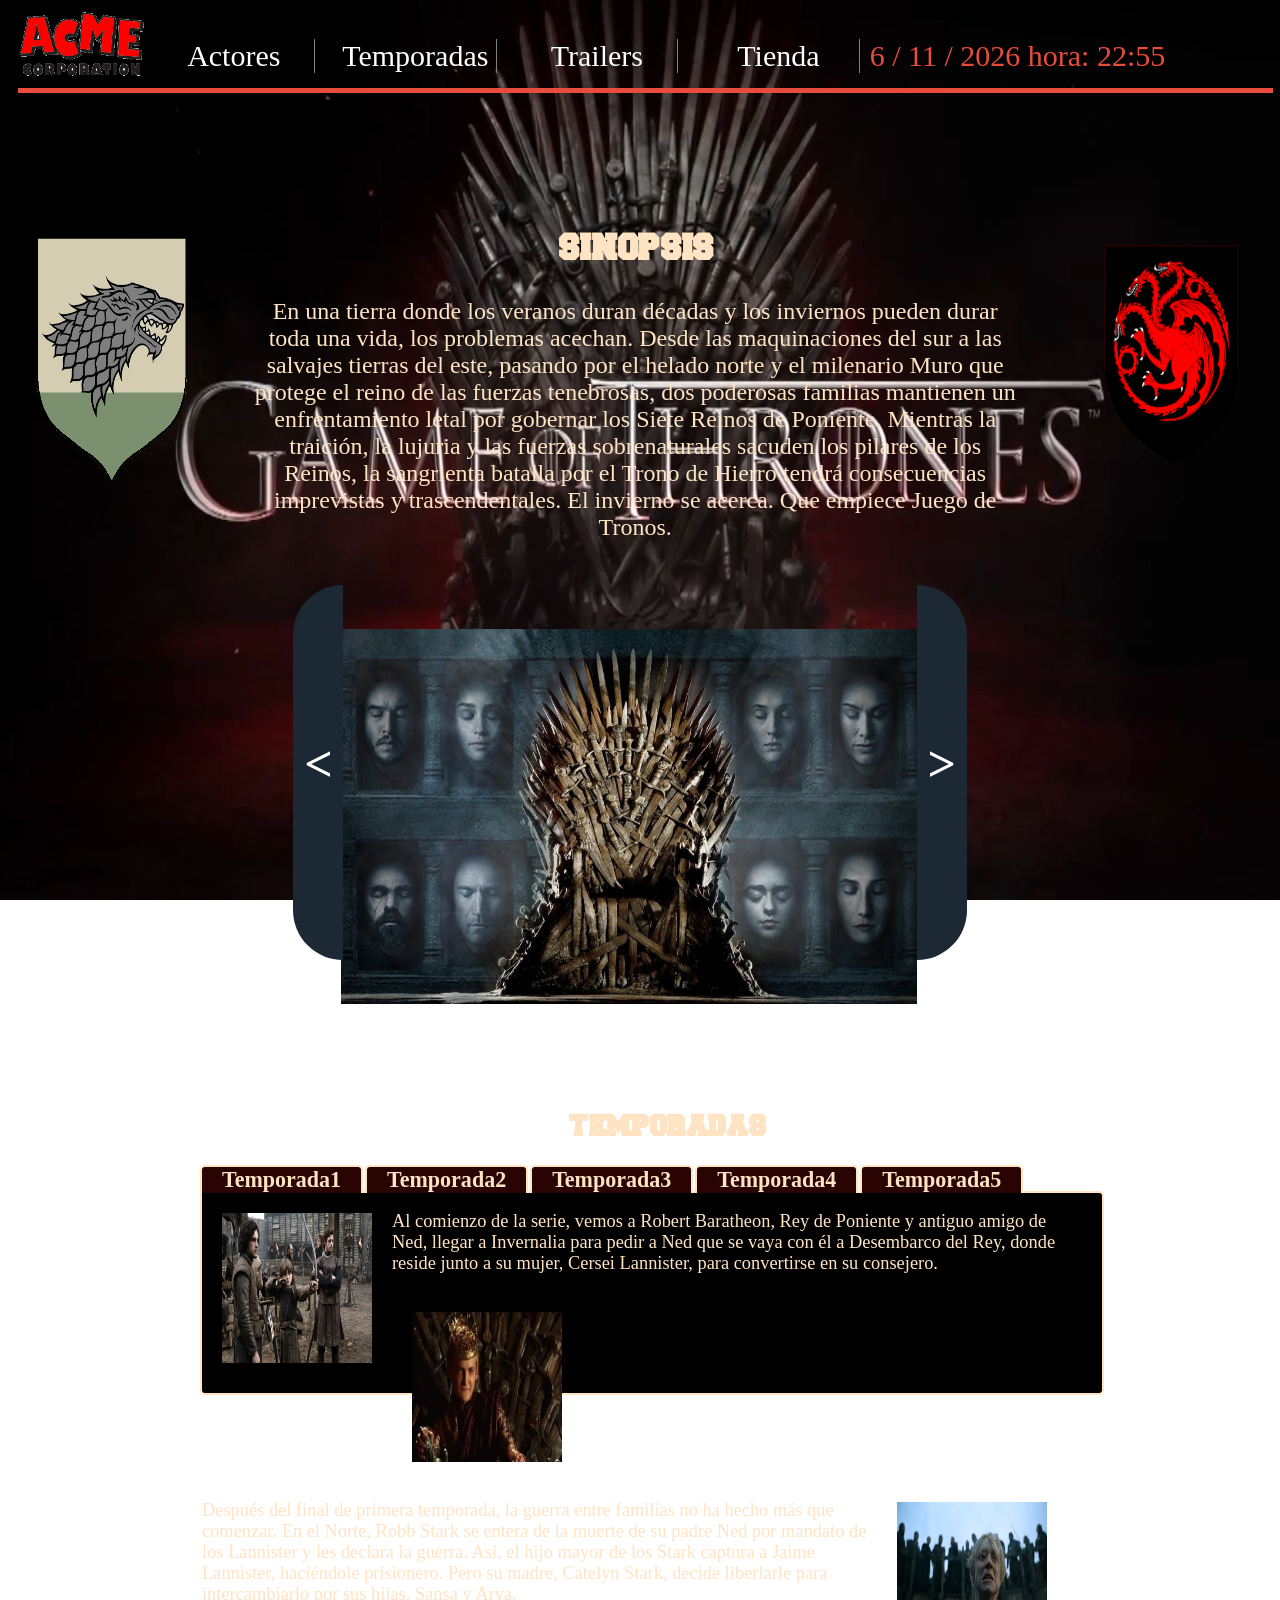
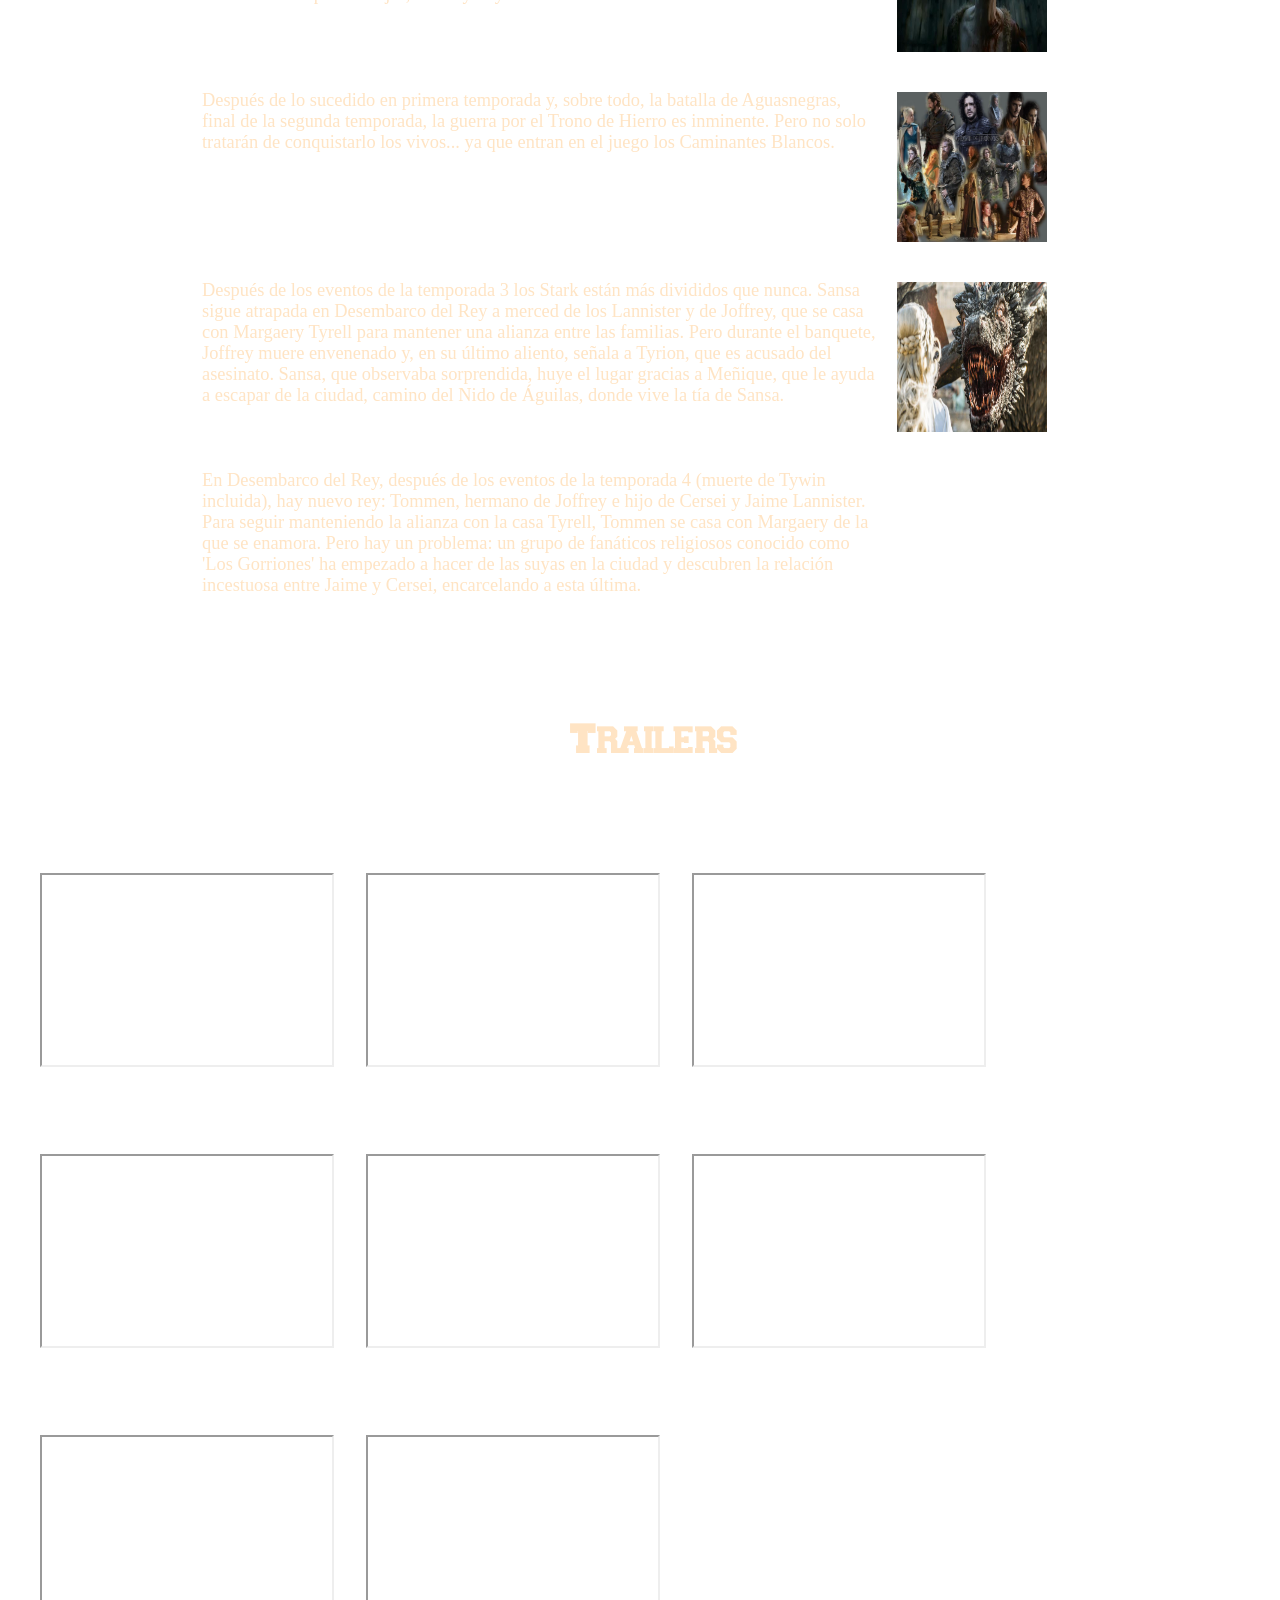
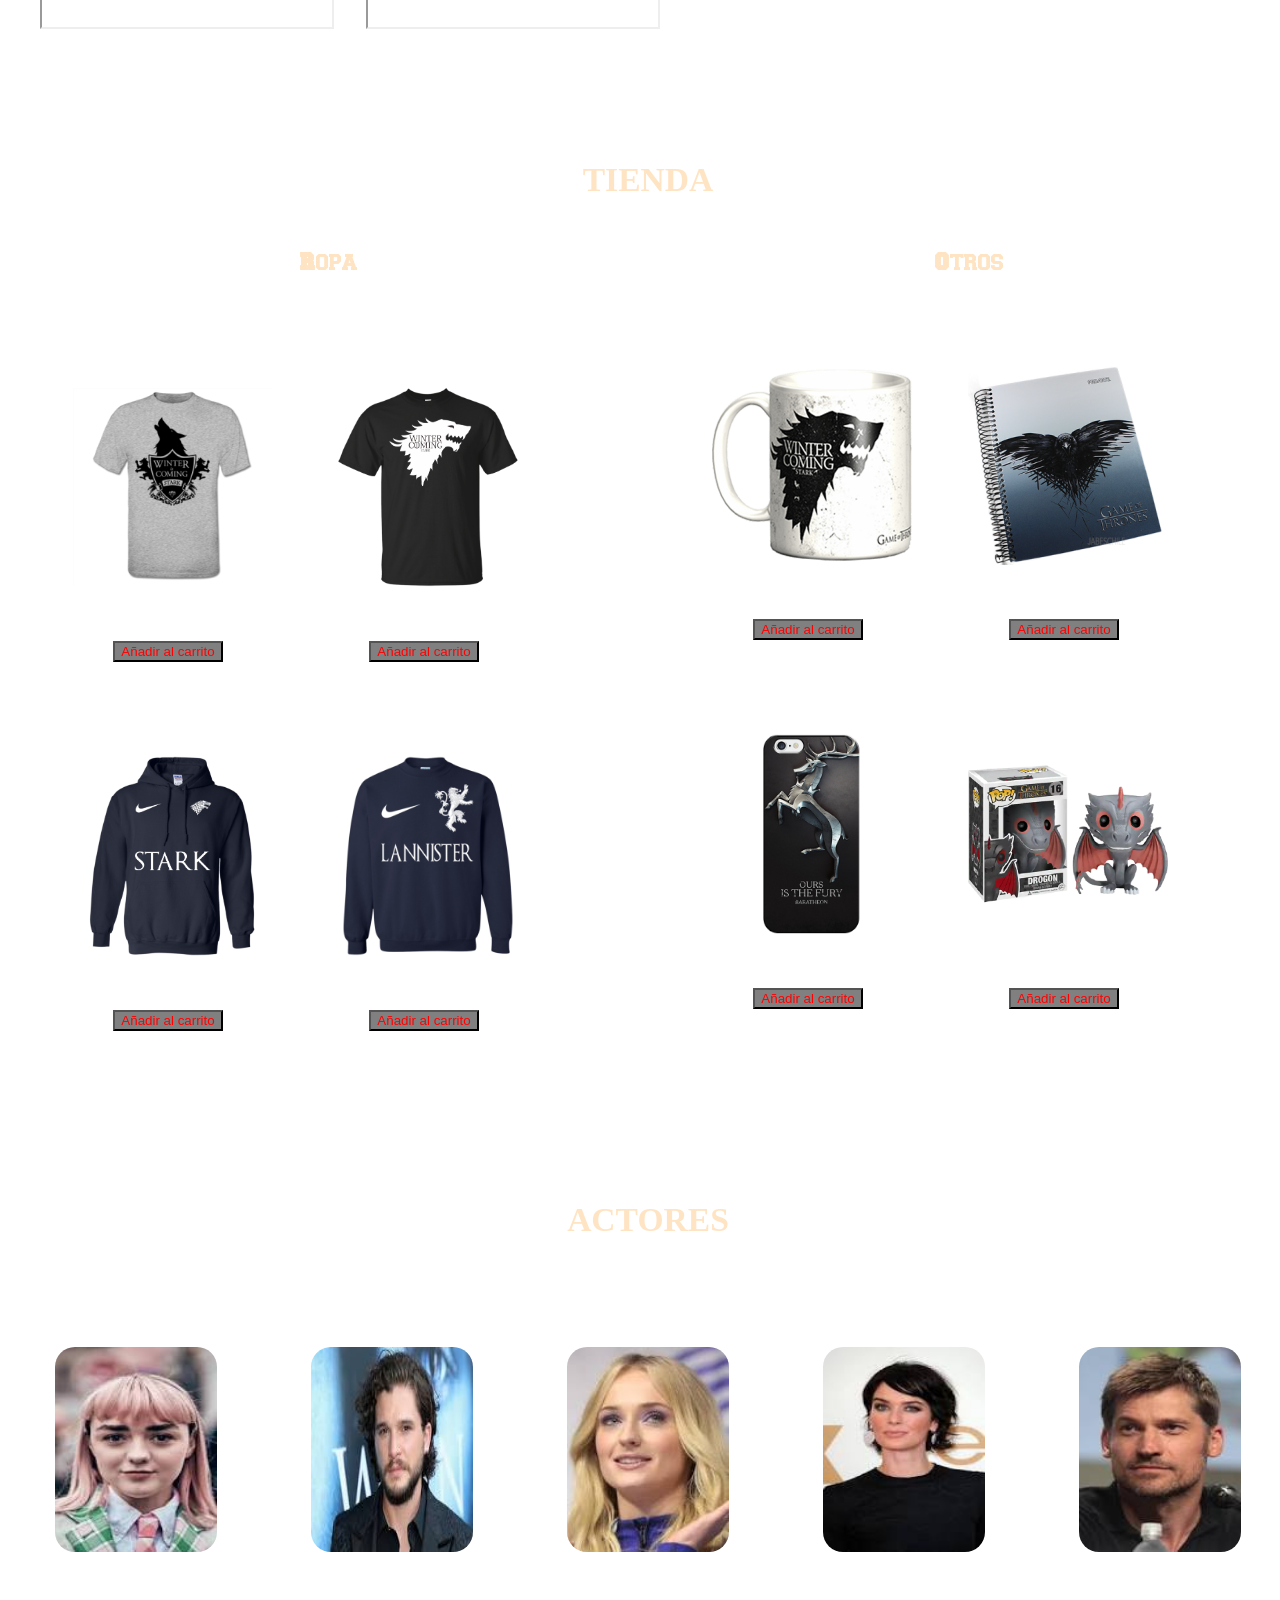
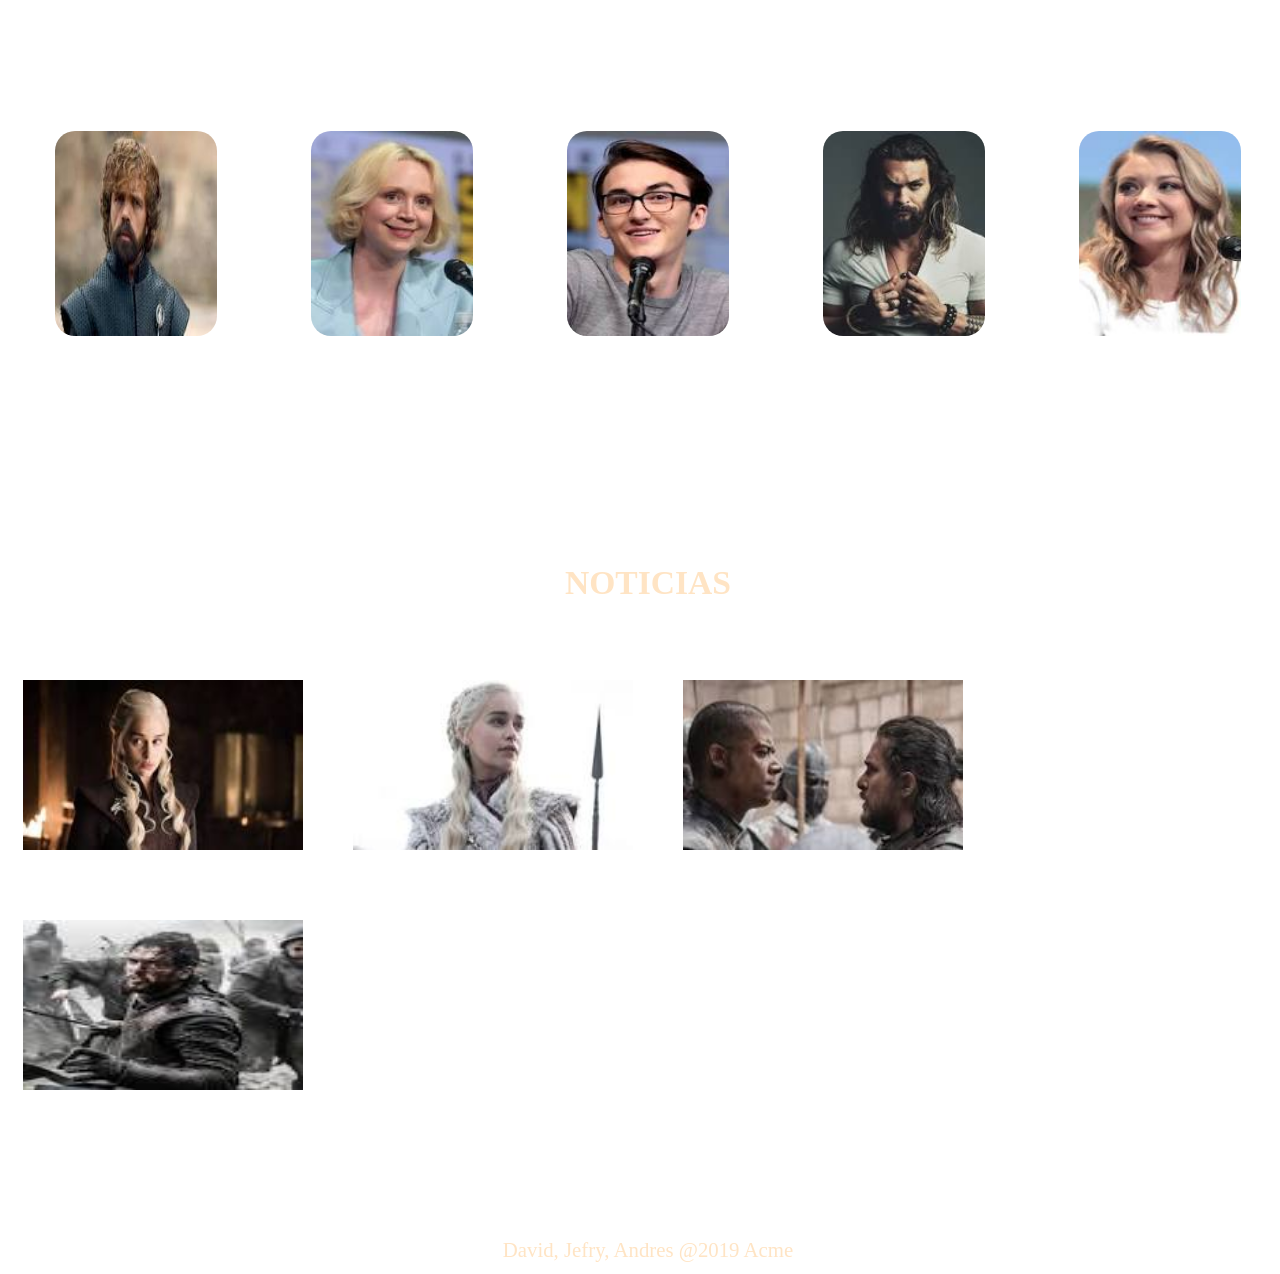
==== commit 436bc36a: "Actualizo (David)" ====
--- a/Reto/index.html
+++ b/Reto/index.html
@@ -12,7 +12,7 @@
 		<a href="https://es.wikipedia.org/wiki/Corporaci%C3%B3n_Acme"><img src="logo.jpg"></a>
 		<ul>
 			<li>
-				<a href="index.html#a22">Actores</a>
+				<a href="#actoress">Actores</a>
 			</li>
 			<li>
 				<a href="index.html#pestanas">Temporadas</a>
@@ -32,23 +32,19 @@
 		</div>
 	</header>
 	<section>
-		<img src="bandera1.png" id="bandera1">
-
+		<div id="Descripcion">
+			<img src="bandera1.png" id="bandera1">
+			<div id="descden">
+				<h1 style="font-family: 'Vintage'">SINOPSIS</h1>
+				<p>En una tierra donde los veranos duran décadas y los inviernos pueden durar toda una vida, los problemas acechan. Desde las maquinaciones del sur a las salvajes tierras del este, pasando por el helado norte y el milenario Muro que protege el reino de las fuerzas tenebrosas, dos poderosas familias mantienen un enfrentamiento letal por gobernar los Siete Reinos de Poniente. Mientras la traición, la lujuria y las fuerzas sobrenaturales sacuden los pilares de los Reinos, la sangrienta batalla por el Trono de Hierro tendrá consecuencias imprevistas y trascendentales. El invierno se acerca. Que empiece Juego de Tronos.</p>
+			</div>
+			<img src="bandera2.png" id="bandera2">
+		</div>
 			<div id="botoncu"><p class="flecha"><</p></div>
 			<div id="botoncd"><p class="flecha">></p></div>
 			<div id="divuno">
 				<img id="imagen" src="Actores/1.jpg">
 			</div>
-
-		<img src="bandera2.png" id="bandera2">
-
-		<div id="Descripcion">
-			<div id="descden">
-				<h1 style="font-family: 'Vintage'">SINOPSIS</h1>
-				<p>En una tierra donde los veranos duran décadas y los inviernos pueden durar toda una vida, los problemas acechan. Desde las maquinaciones del sur a las salvajes tierras del este, pasando por el helado norte y el milenario Muro que protege el reino de las fuerzas tenebrosas, dos poderosas familias mantienen un enfrentamiento letal por gobernar los Siete Reinos de Poniente. Mientras la traición, la lujuria y las fuerzas sobrenaturales sacuden los pilares de los Reinos, la sangrienta batalla por el Trono de Hierro tendrá consecuencias imprevistas y trascendentales. El invierno se acerca. Que empiece Juego de Tronos.</p>
-			</div>
-			
-		</div>
 		<br>
 		<div id="Temporadas">
 	        <div class="titulo">TEMPORADAS</div>
@@ -194,7 +190,7 @@
 		</div>
 
 		<div id="titulotienda">
-			<h1>ACTORES</h1>
+			<h1><a name="actoress">ACTORES</a></h1>
 		</div>
 
 		<div id="a22">
@@ -260,13 +256,31 @@
 			</div>
 
 		</div>
-		<div id="Noticias">
-		
-
-
-
-		</div>
-	</section>
+		<div id="titulotienda">
+			<h1><a name="noticiass">NOTICIAS</a></h1>
+		</div>
+		<div id="not">
+			<div class="noticia">
+				<div class="im"><img class="frg" src="noticia1.jfif"></div>
+				<div class="tex"><h3>La segunda precuela de ‘Juego de Tronos’ estará basada en los Targaryen</h3></div>
+			</div>
+			<div class="noticia">
+				<div class="im"><img class="frg" src="noticia2.jfif"></div>
+				<div class="tex"><h3>La segunda precuela de 'Juego de tronos' estará centrada en los Targaryen</h3></div>
+			</div>
+			<div class="noticia">
+				<div class="im"><img class="frg" src="noticia3.jfif"></div>
+				<div class="tex"><h3>'Juego de tronos': Gusano Gris no hubiera sido tan amable con Jon Nieve</h3></div>
+			</div>
+			<div class="noticia">
+				<div class="im"><img class="frg" src="noticia4.jfif"></div>
+				<div class="tex"><h3>‘Juego de tronos’: la exposición oficial llega a Madrid el 26 de octubre</h3></div>
+			</div>
+		</div>
+	</div>
+	<br>
+
+	<footer>David, Jefry, Andres @2019 Acme</footer>
 	
 
 </body>
--- a/Reto/estilos.css
+++ b/Reto/estilos.css
@@ -65,6 +65,7 @@
 			margin-top: 2%;
 		}
 		#fecha{
+			float: left;
 			color: #E74C3C;
 			font-size: 30px;
 			text-align: center;
@@ -73,12 +74,11 @@
 		#Descripcion {
 			float: left;
 			margin-top: 8%;
-			margin-left: 15%;
 			width: 100%;
 			color: bisque;
 			text-align: center;
 			font-size: 150%;
-			margin-bottom: 8%;
+			margin-bottom: 5%;
 
 		}
 
@@ -253,13 +253,13 @@
 			font-size: 90px;
 			background-color: #1C2833;
 			width: 50px;
-			height:300px; 
+			height:375px; 
 			text-align: center;
 			position: absolute;
 			z-index: 2;
 			float: left;
-			margin-left: 25.5%;
-			margin-top: 5%;
+			margin-left: 22.3%;
+			margin-top: 38.4%;
 			/*margin: 0px 0px 0px 400px;*/
 			font-weight:bold;
 			cursor: pointer;
@@ -270,32 +270,78 @@
 			font-size: 90px;
 			background-color: #1C2833;
 			width: 50px;
-			height:300px; 
+			height:375px; 
 			text-align: center;
 			position: absolute;
 			z-index: 3;
 			float: right;
-			margin-top: 5%;
-			margin-left: 69%;
+			margin-top: 38.4%;
+			margin-left: 71%;
 			/*margin: 0px 0px 0px 1100px;*/
 			font-weight:bold;
 			cursor: pointer;
 		}
 		
 		.flecha{
-			margin-top: 250%;
+			margin-top: 300%;
 			font-size: 50px;
 		}		
 
 		#divuno{
 			float: left;
-			margin-left: 15%;
-			margin-top: 5%;
-			width: 40%;
-			height:300px;
+			margin-left: 26%;
+			margin-bottom: 8%;
+			width: 45%;
+			height:375px;
 		}
 
 		#imagen{
 			width: 100%;
-			height:300px;
+			height:375px;
+		}
+
+		#not{
+			float: left;
+			width: 100%;
+			margin-bottom: 10%;
+
+		}
+		
+		h2{
+			color: white;
+			margin: 50px 0px 10px 50px;
+			font-size: 20px;
+
+		}
+		.noticia{
+			margin: 50px 15px 0px 15px;
+			width: 300px;
+			height: 190px;
+			float: left;
+			
+		}
+		.i{
+			width: 280px;
+			height: 140px;
+			margin: 5px 10px 0px 10px;
+		}
+		.tex{
+			margin: 0px 10px 0px 10px;
+			padding: 0px 0px 0px 0px;
+		}
+		h3{
+			font-size: 15px;
+			color: white
+		}
+		.frg{
+			width: 280px;
+			height: 170px;
+		}
+		footer{
+			float: left;
+			color: bisque;
+			width: 100%;
+			text-align: center;
+			margin-bottom: 1%;
+			font-size: 130%;
 		}
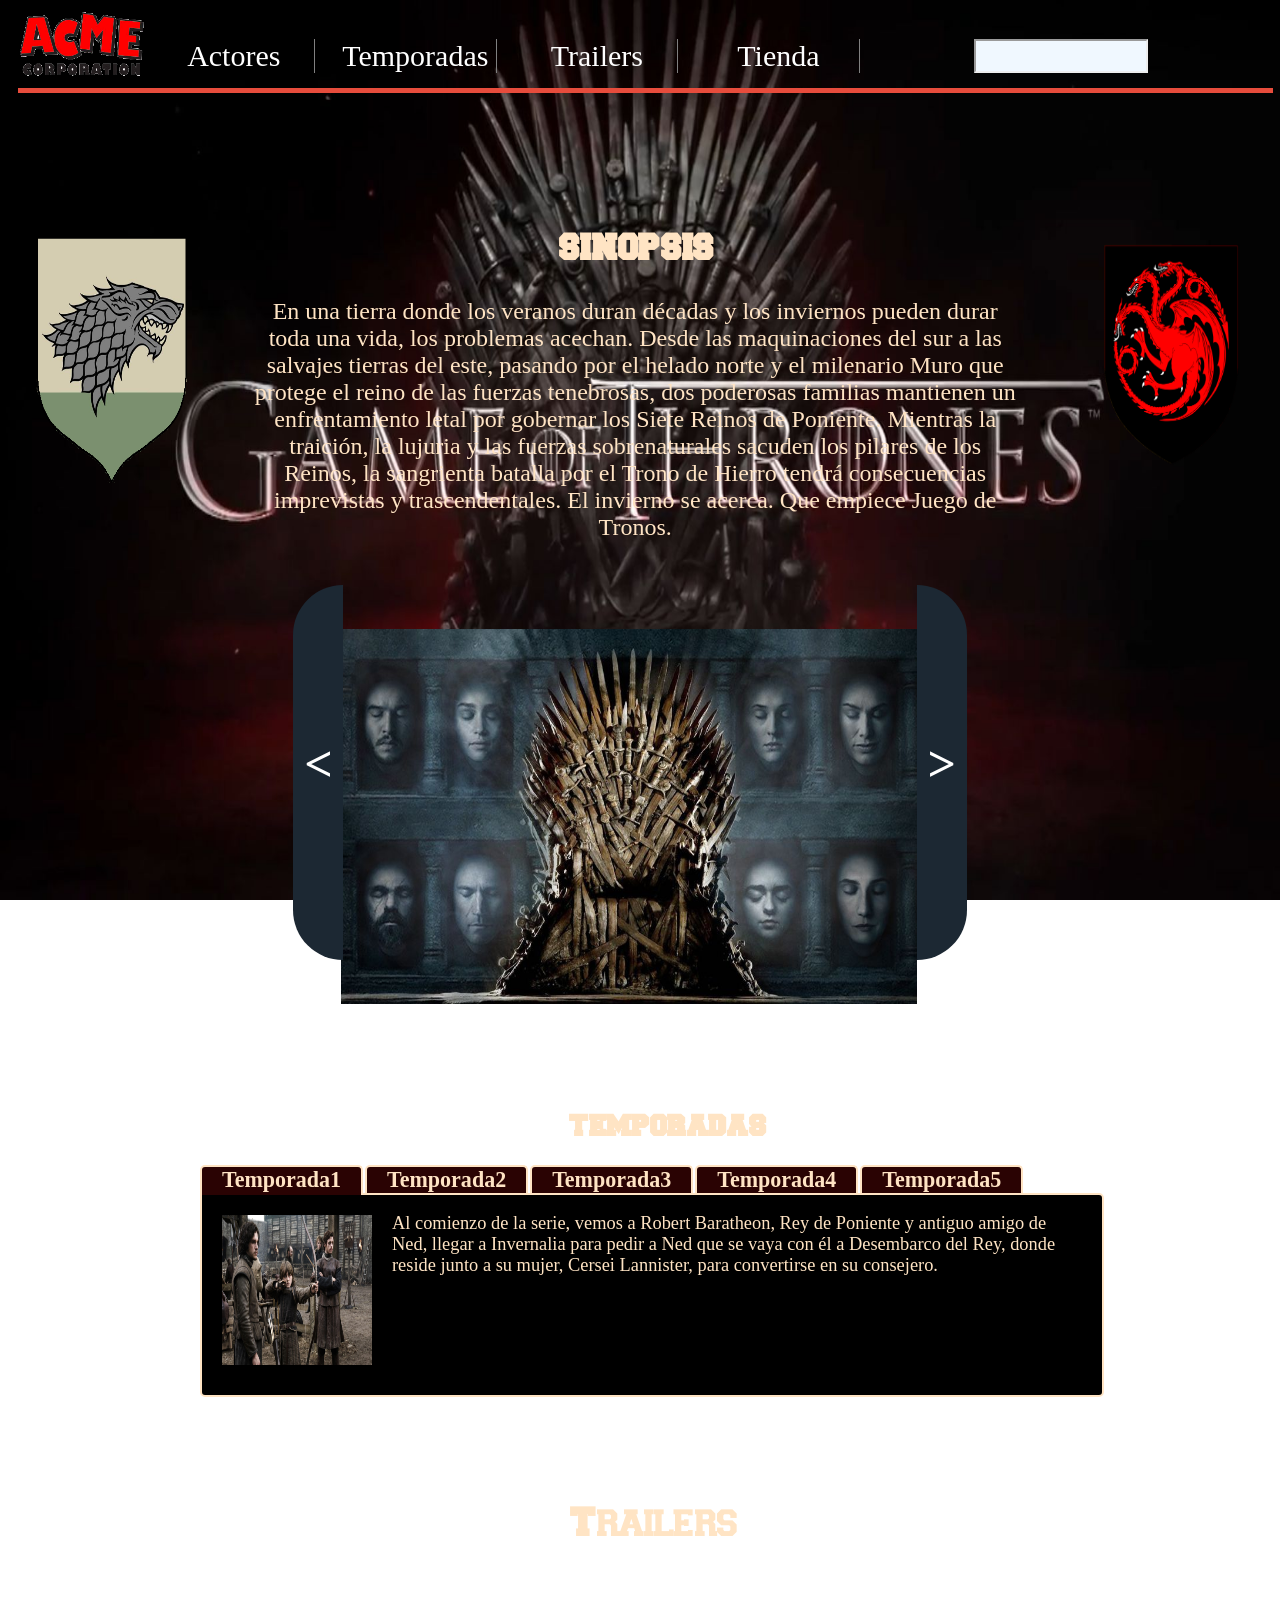
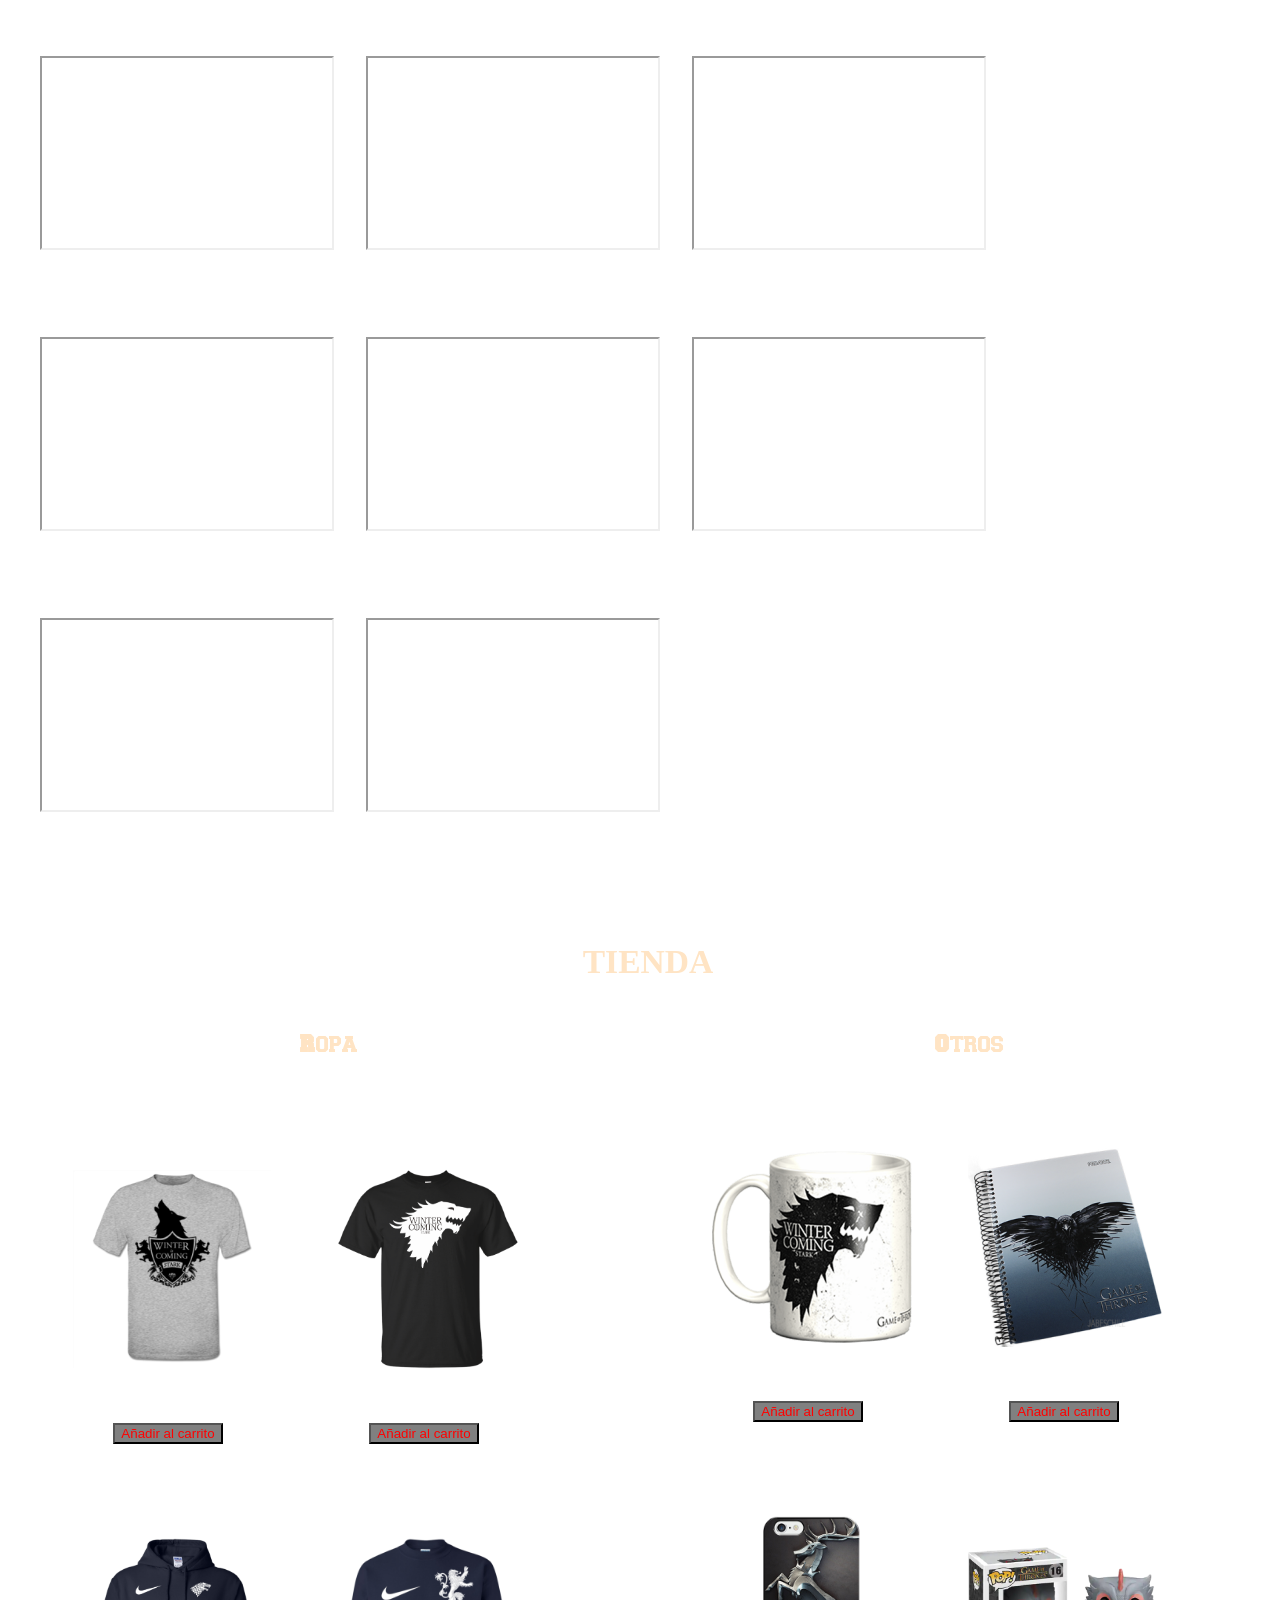
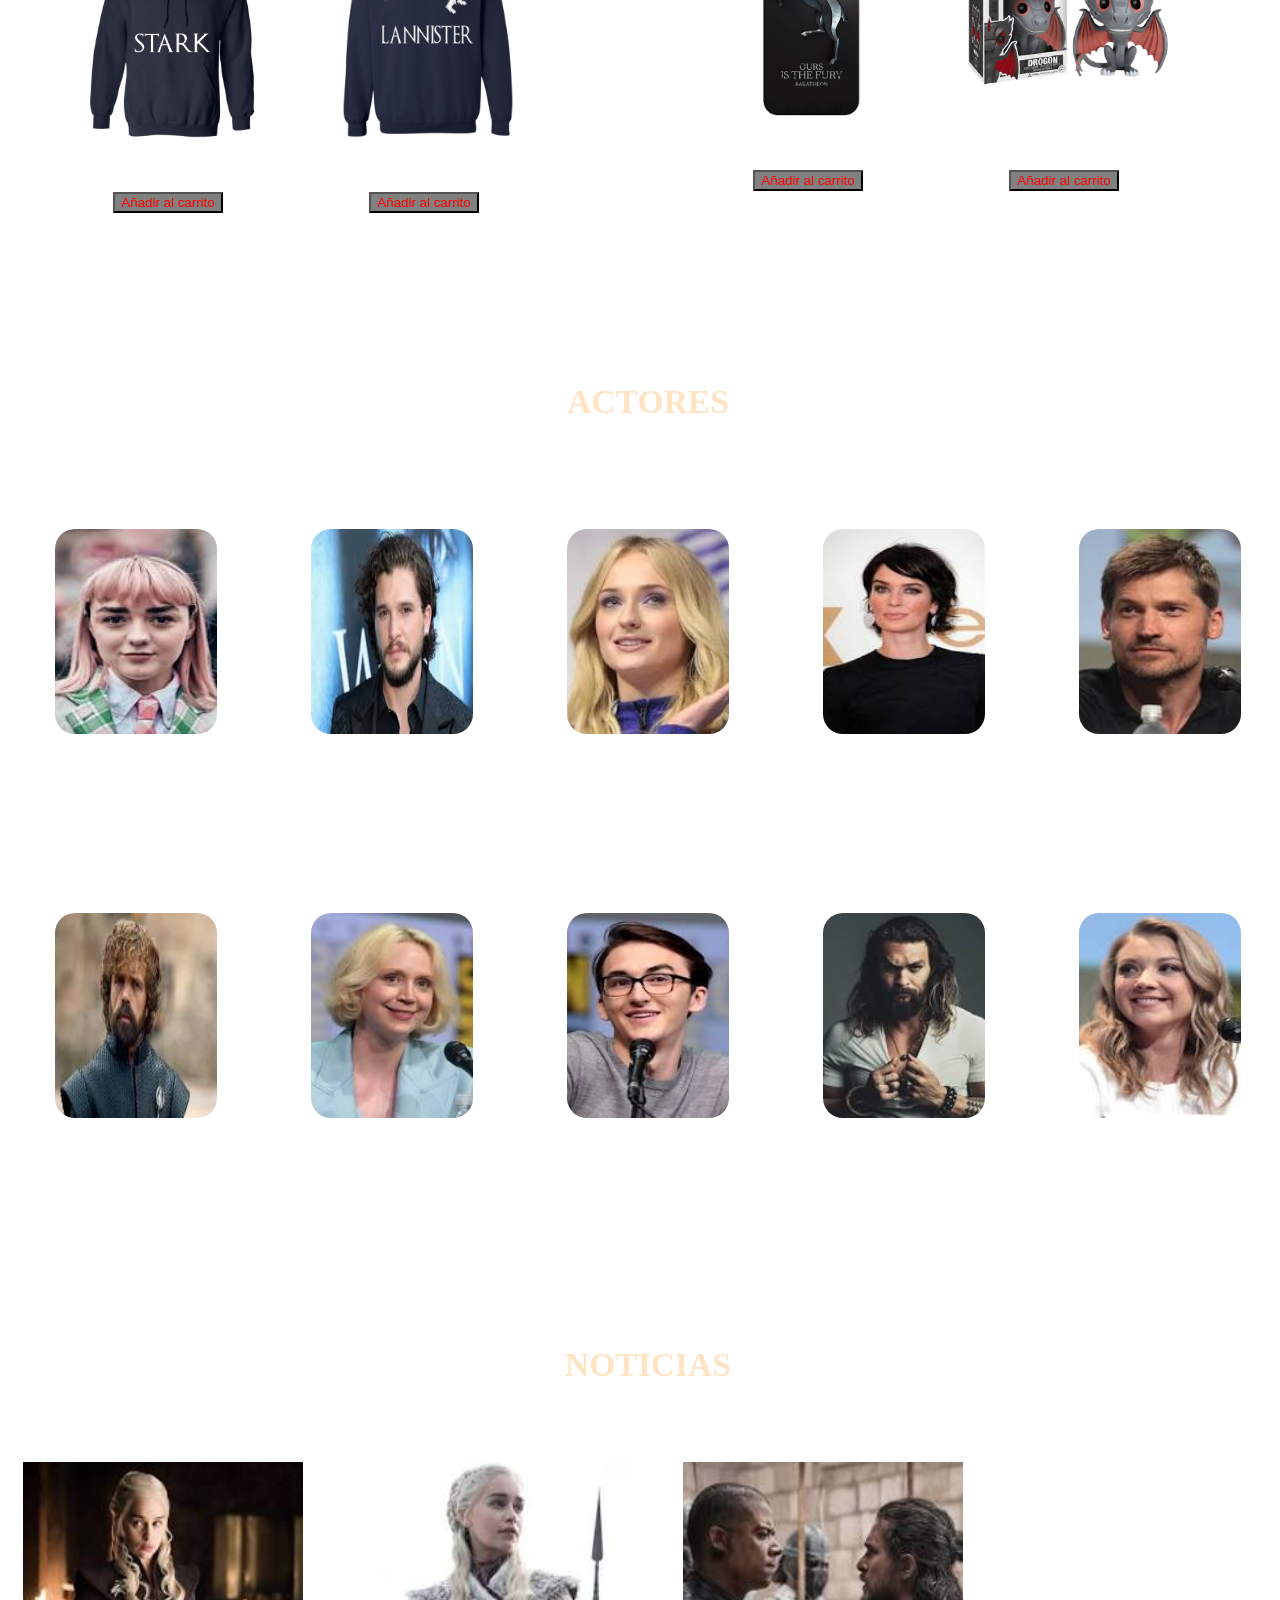
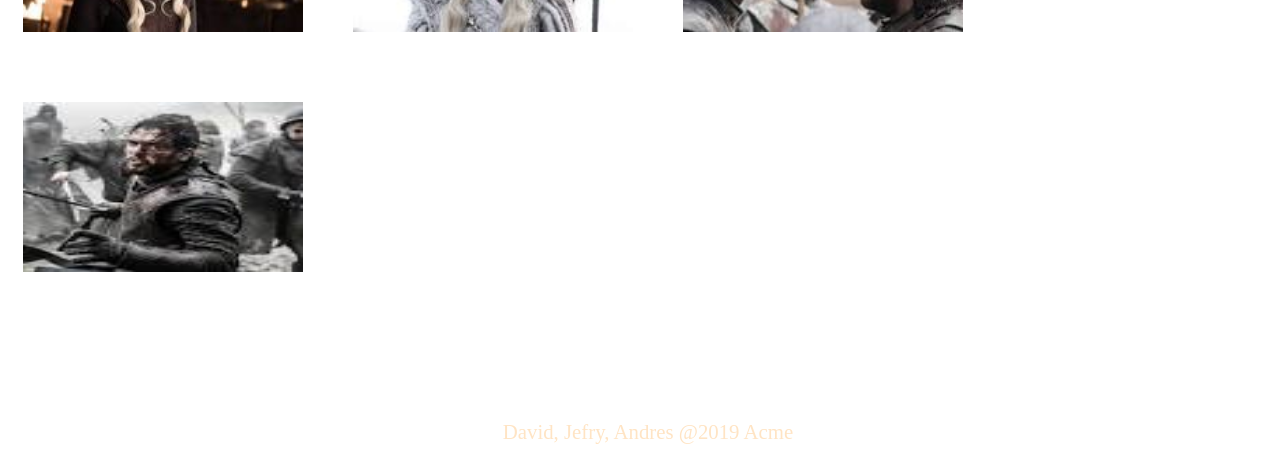
==== commit 8da0e125: "Aztualizo" ====
--- a/Reto/index.html
+++ b/Reto/index.html
@@ -24,12 +24,7 @@
 				<a href="index.html#tienda">Tienda</a>
 			</li>
 		</ul>
-		<div id="fecha">
-			<script type="text/javascript">
-				var año=new Date();
-				document.write(año.getDay()+ " / " +año.getMonth()+" / "+año.getFullYear()+" hora: "+ año.getHours()+":"+año.getMinutes());
-			</script>
-		</div>
+		<iframe id="reloj" src="reloj.php"  scrolling="no"></iframe>
 	</header>
 	<section>
 		<div id="Descripcion">
--- a/Reto/estilos.css
+++ b/Reto/estilos.css
@@ -64,13 +64,9 @@
 			margin-right: 2%;
 			margin-top: 2%;
 		}
-		#fecha{
-			float: left;
-			color: #E74C3C;
-			font-size: 30px;
-			text-align: center;
-
-		}
+		
+		
+
 		#Descripcion {
 			float: left;
 			margin-top: 8%;
@@ -344,4 +340,12 @@
 			text-align: center;
 			margin-bottom: 1%;
 			font-size: 130%;
+		}
+
+		#reloj{
+			background-color: aliceblue;
+			width: 170px;
+			height:30px;
+			float: right;
+			margin-right: 10%;
 		}
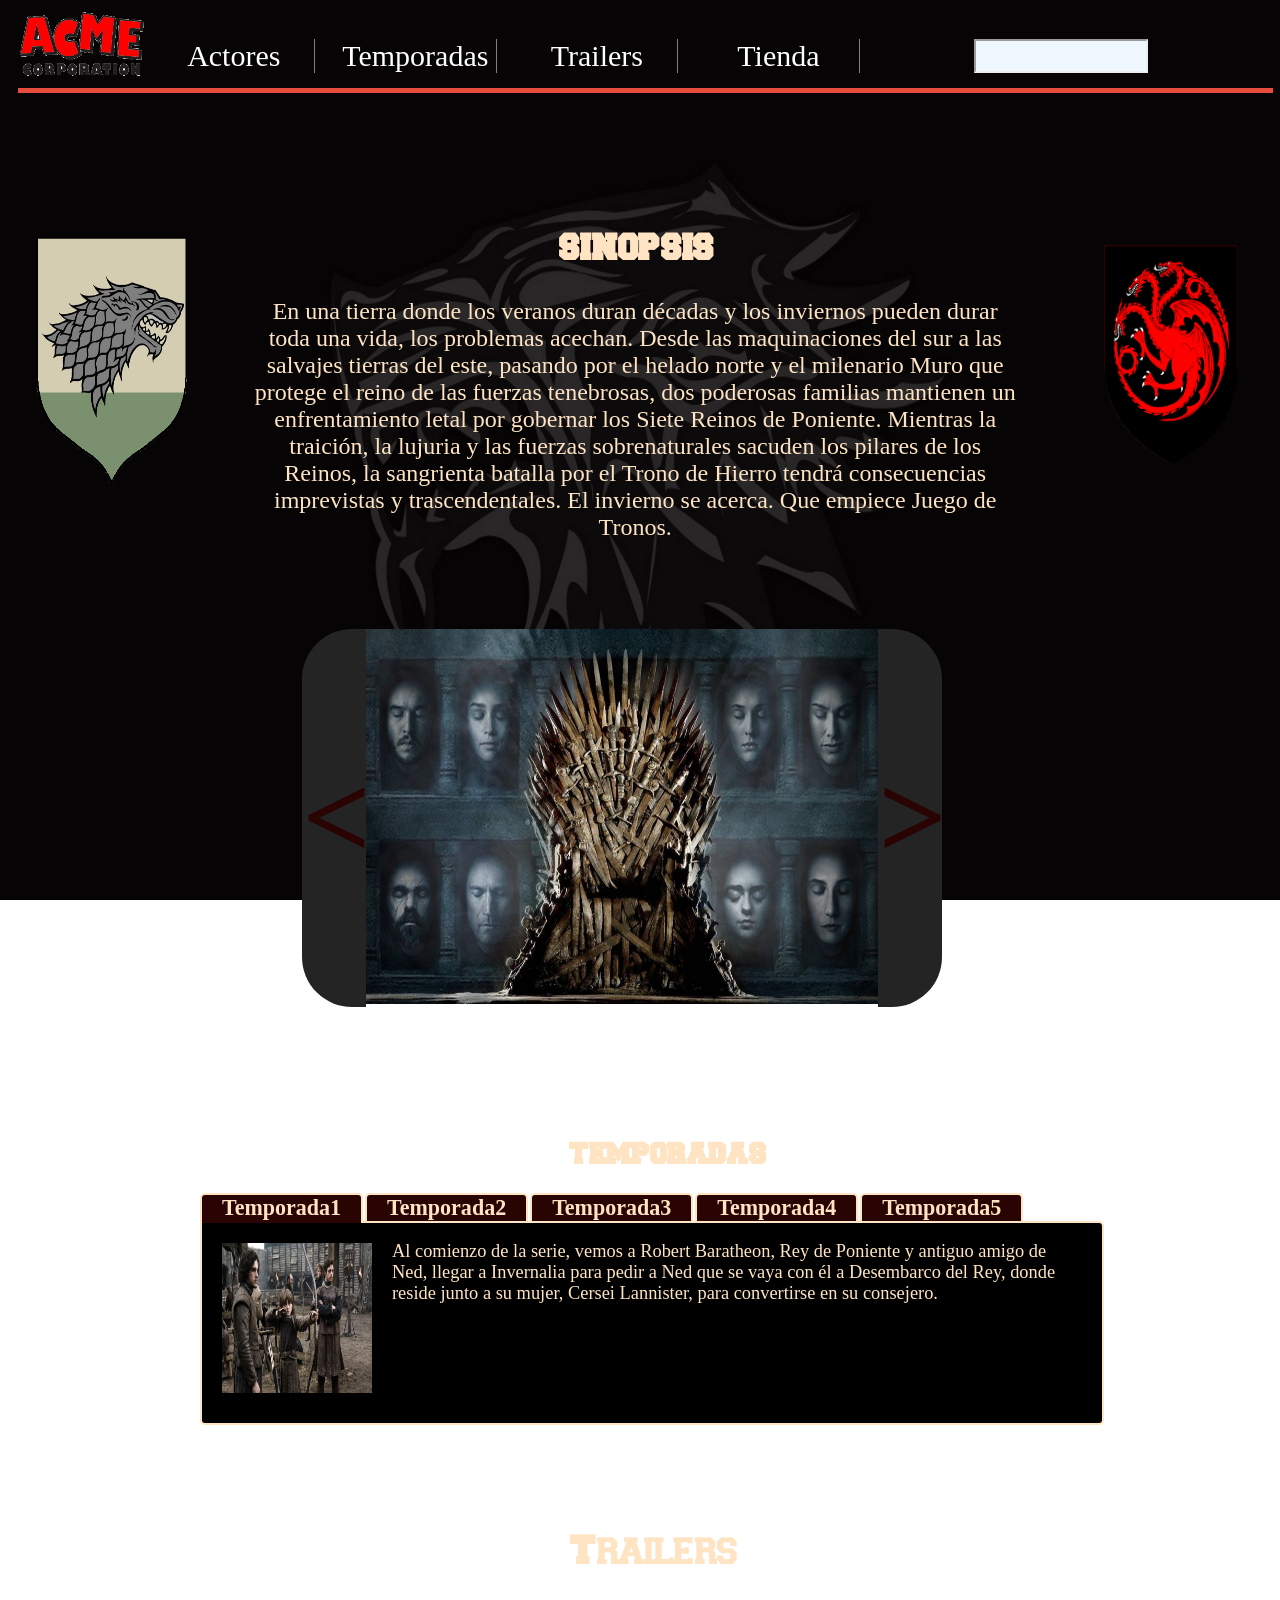
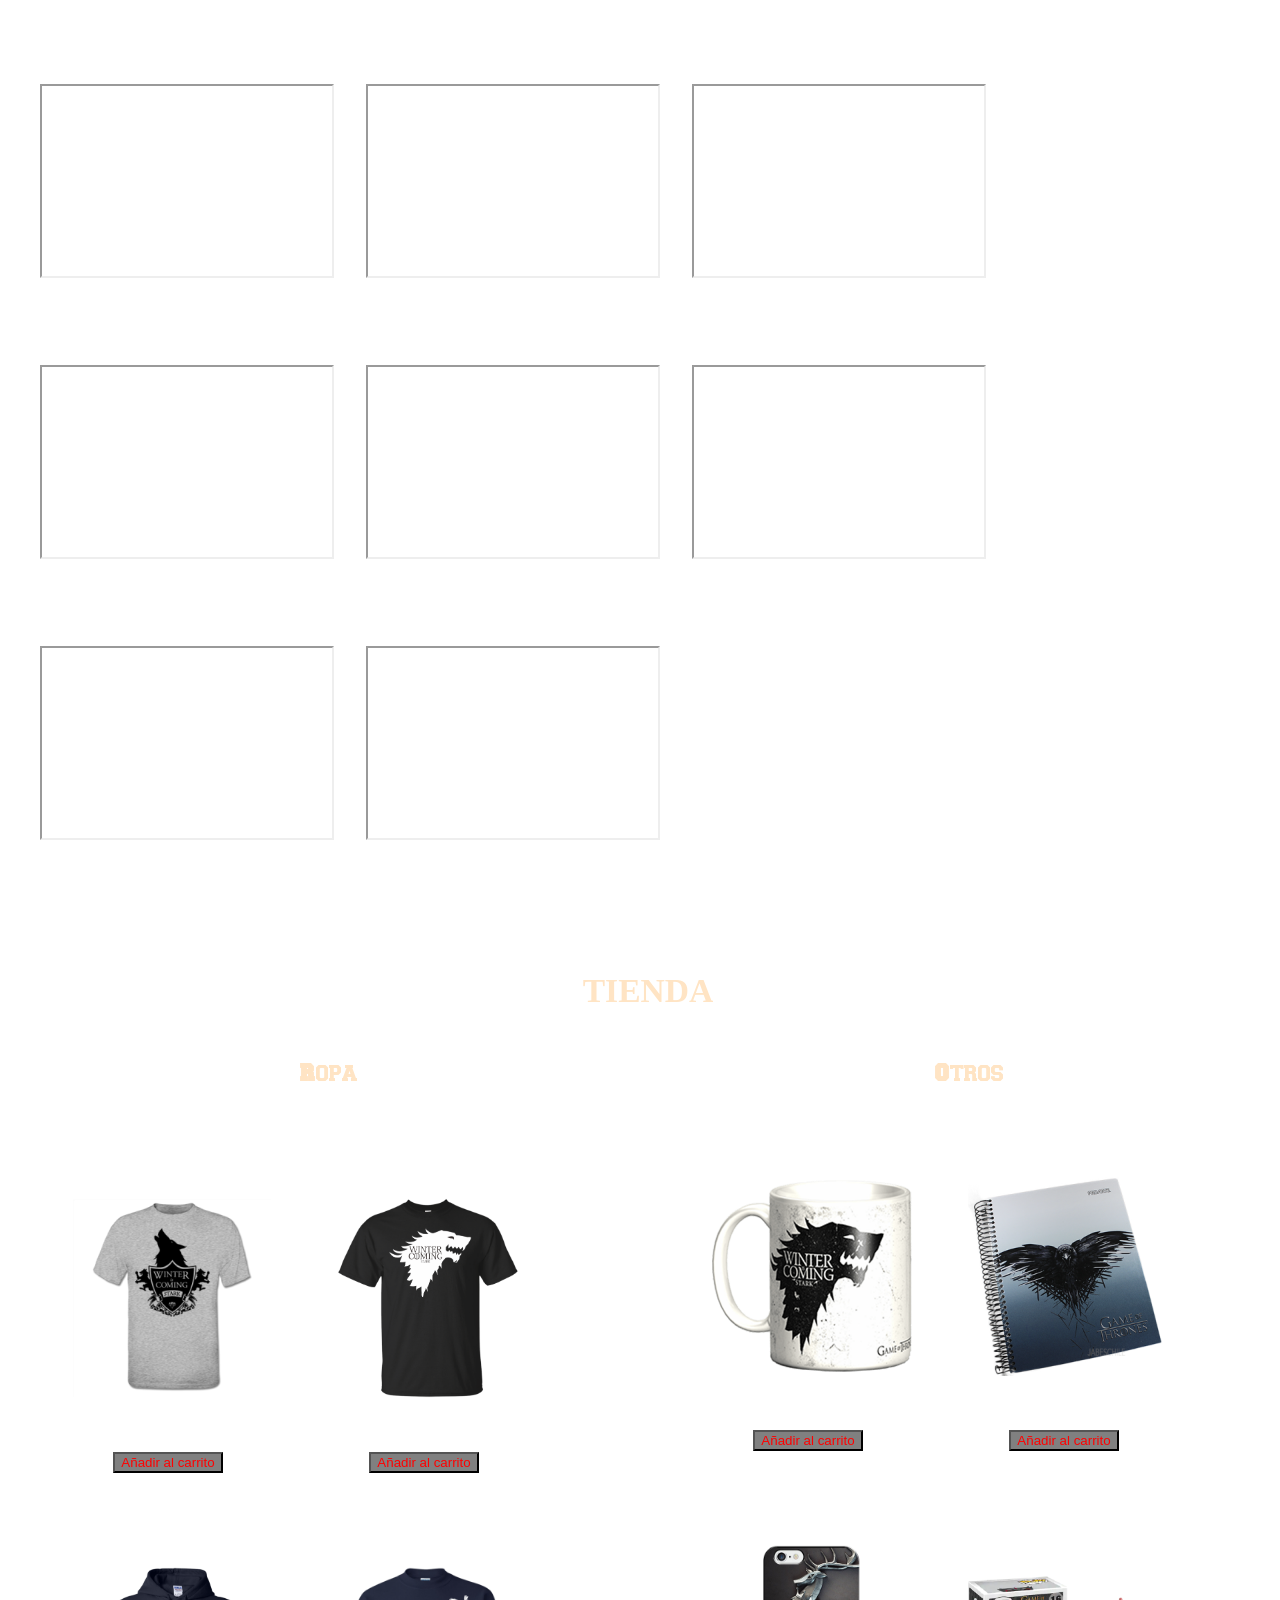
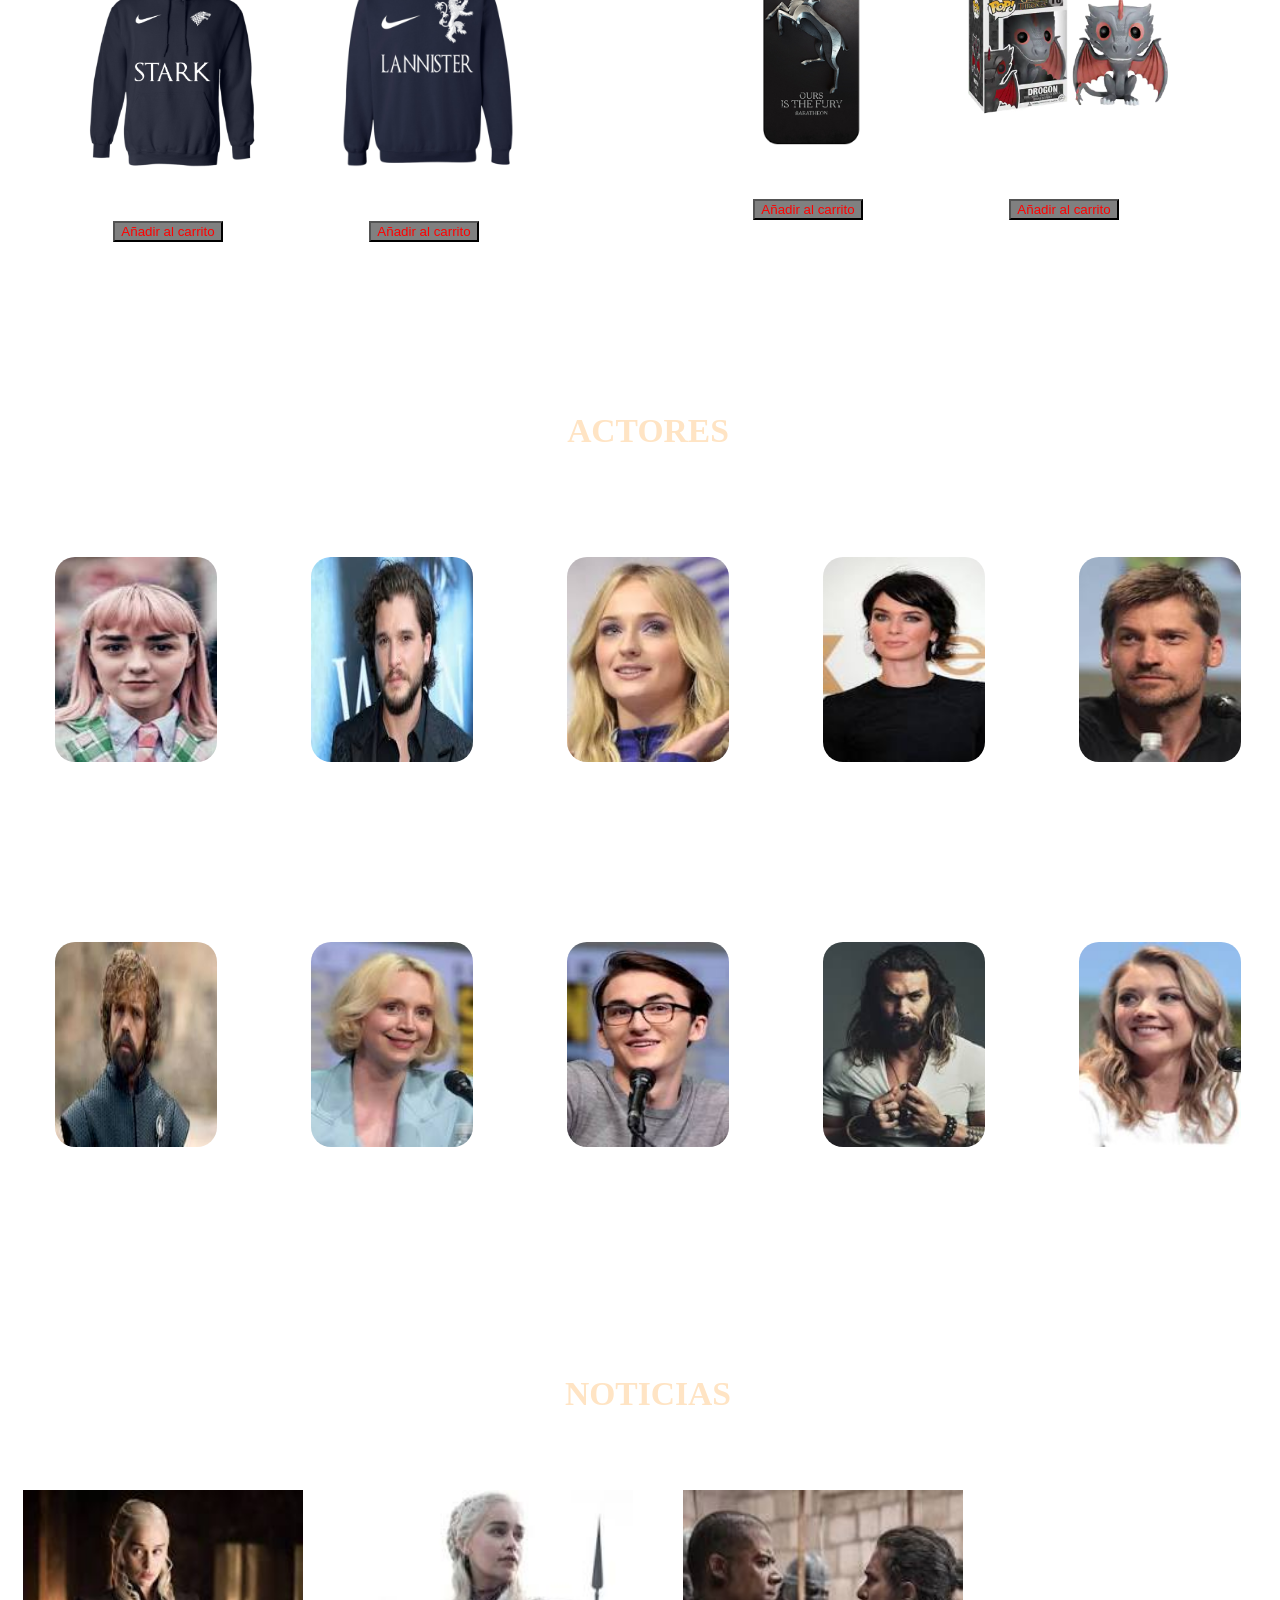
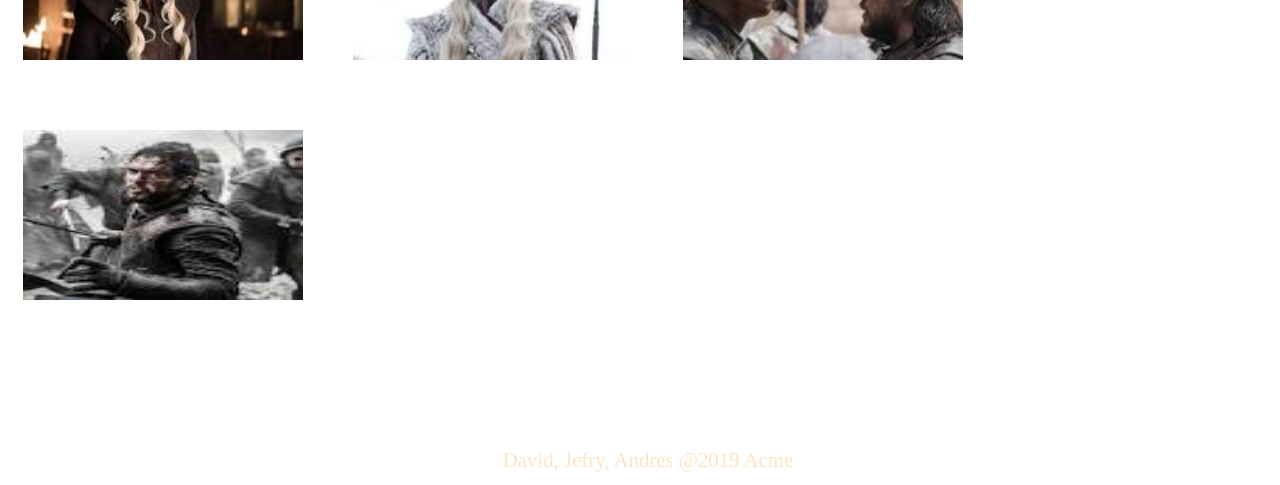
==== commit 3bf6d18a: "Actualizo" ====
--- a/Reto/index.html
+++ b/Reto/index.html
@@ -2,6 +2,7 @@
 <html>
 <head>
 	<title>trabajo web</title>
+	<meta charset="UTF-8"/>
 	<link rel="stylesheet" type="text/css" href="estilos.css">
 	<script type="text/javascript" src="js/cambiarPestanna.js"></script>
     <script type="text/javascript" src="js/jquery-1.7.2.min.js"></script>
@@ -35,11 +36,13 @@
 			</div>
 			<img src="bandera2.png" id="bandera2">
 		</div>
+		<div id="Galeria">
 			<div id="botoncu"><p class="flecha"><</p></div>
-			<div id="botoncd"><p class="flecha">></p></div>
 			<div id="divuno">
 				<img id="imagen" src="Actores/1.jpg">
 			</div>
+			<div id="botoncd"><p class="flecha">></p></div>
+		</div>
 		<br>
 		<div id="Temporadas">
 	        <div class="titulo">TEMPORADAS</div>
--- a/Reto/estilos.css
+++ b/Reto/estilos.css
@@ -83,6 +83,10 @@
 			width: 60%;
 			margin-left: 5%;
 			margin-right: 5%;
+		}
+
+		#descden p{
+			background-color: 0.5;
 		}
 
 		#Temporadas{
@@ -244,56 +248,48 @@
 		}
 
 		#botoncu{
-			color: white;
+			color: #2A0303;
 			border-radius: 50px 0px 0px 50px;
-			font-size: 90px;
-			background-color: #1C2833;
-			width: 50px;
-			height:375px; 
-			text-align: center;
-			position: absolute;
+			background-color: #242424;
+			width: 10%;
+			height:100%; 
+			text-align: center;
 			z-index: 2;
 			float: left;
-			margin-left: 22.3%;
-			margin-top: 38.4%;
-			/*margin: 0px 0px 0px 400px;*/
+			font-weight:bold;
+			cursor: pointer; 
+		}
+		#botoncd{
+			color: #2A0303;
+			border-radius: 0px 50px 50px 0px;
+			background-color: #242424;
+			width: 10%;
+			height:100%; 
+			text-align: center;
+			z-index: 3;
+			float: left;
 			font-weight:bold;
 			cursor: pointer;
 		}
-		#botoncd{
-			color: white;
-			border-radius: 0px 50px 50px 0px;
-			font-size: 90px;
-			background-color: #1C2833;
-			width: 50px;
-			height:375px; 
-			text-align: center;
-			position: absolute;
-			z-index: 3;
-			float: right;
-			margin-top: 38.4%;
-			margin-left: 71%;
-			/*margin: 0px 0px 0px 1100px;*/
-			font-weight:bold;
-			cursor: pointer;
-		}
-		
 		.flecha{
-			margin-top: 300%;
-			font-size: 50px;
-		}		
-
+			font-size: 120px;
+		}
+		#Galeria{
+			float: left;
+			margin-left: 23%;
+			margin-bottom: 10%;
+			height: 30%;
+			width: 50%;
+		}
 		#divuno{
 			float: left;
-			margin-left: 26%;
-			margin-bottom: 8%;
-			width: 45%;
+			width: 80%;
 			height:375px;
 		}
 
 		#imagen{
 			width: 100%;
-			height:375px;
+			height:100%;
 		}
 
 		#not{
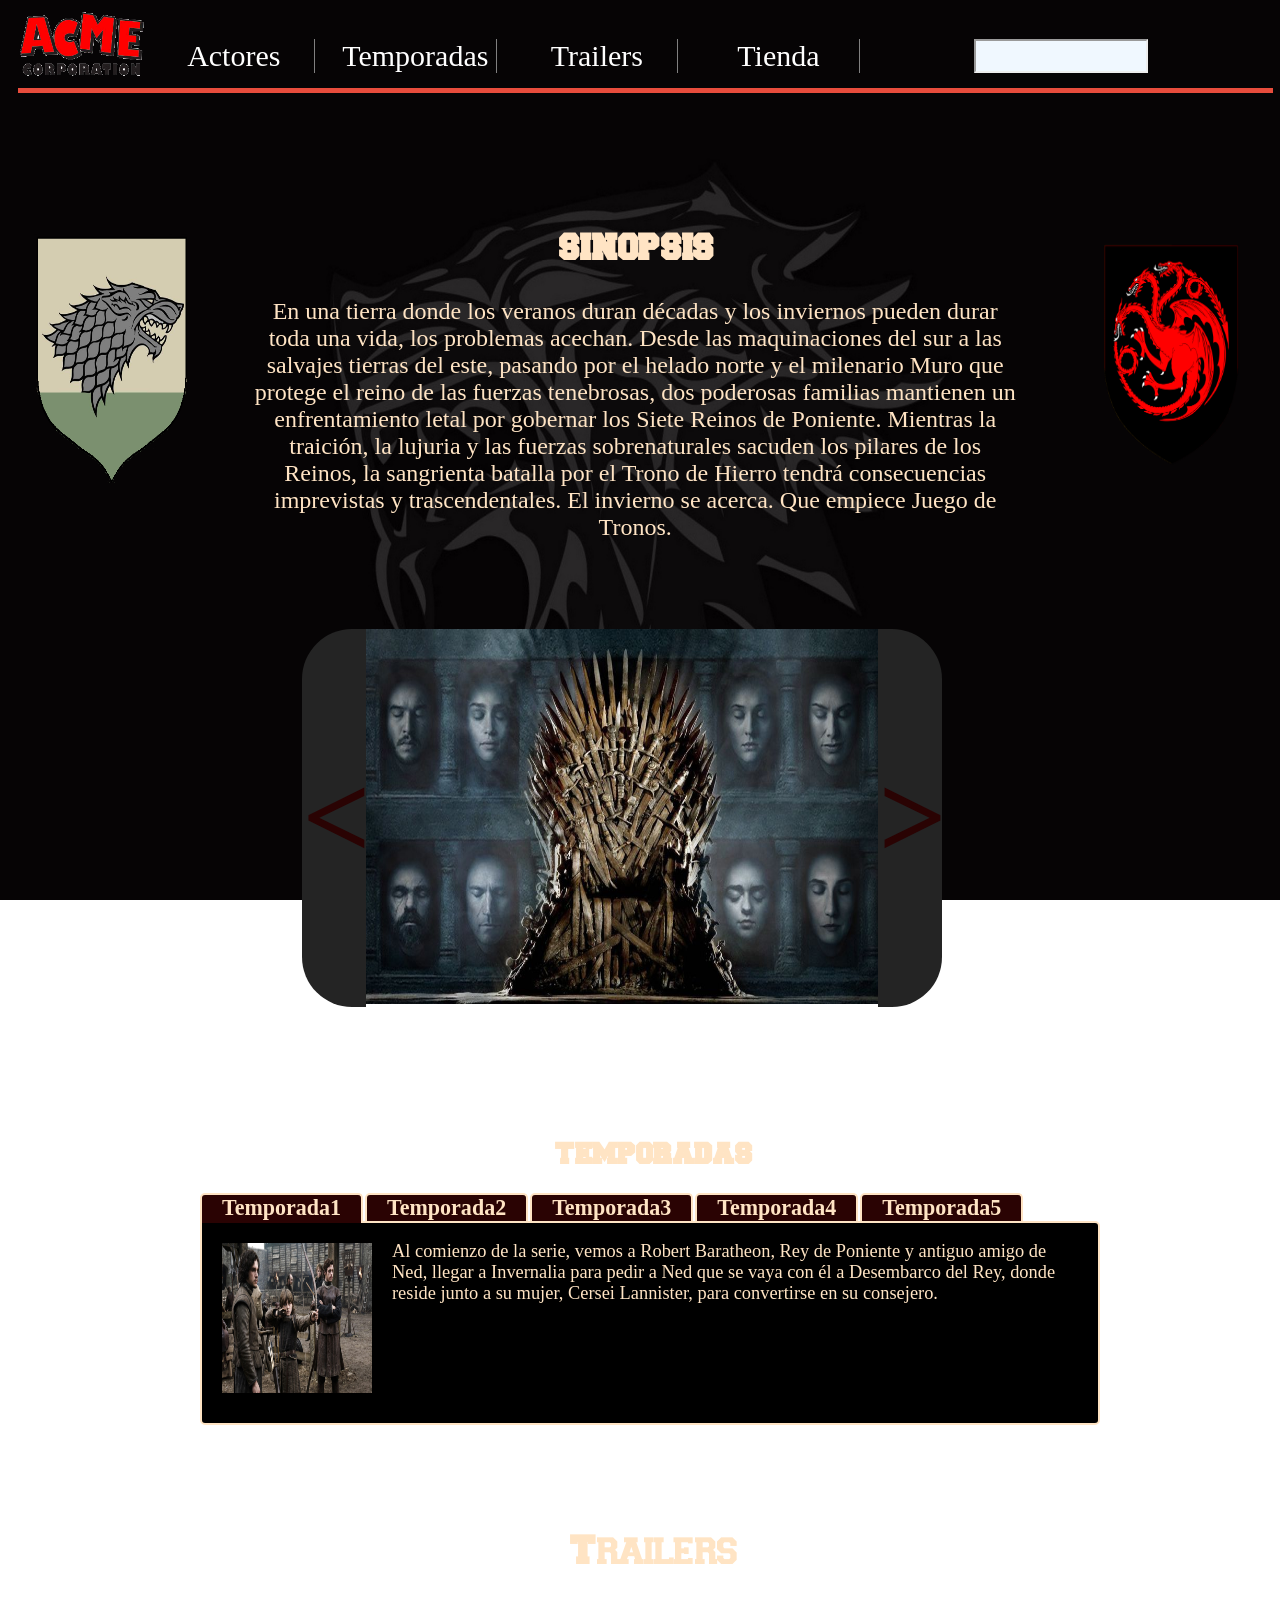
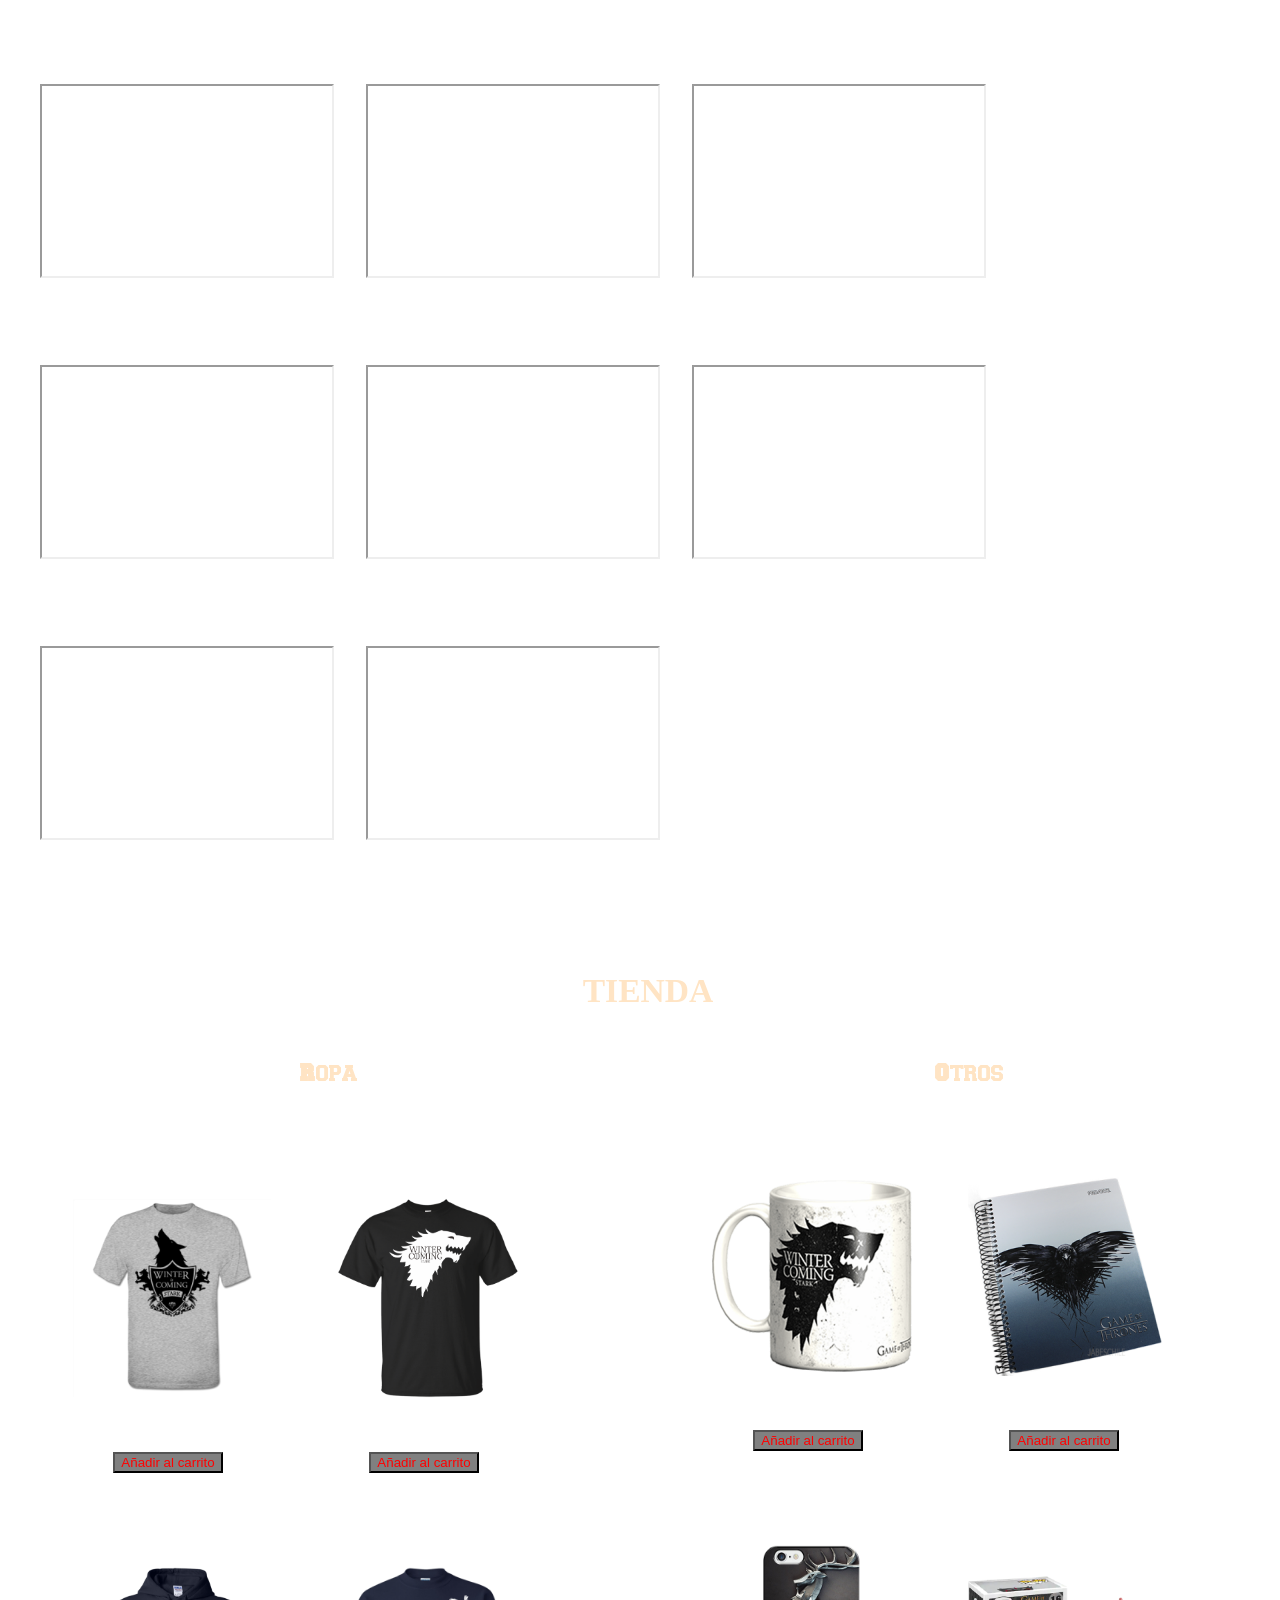
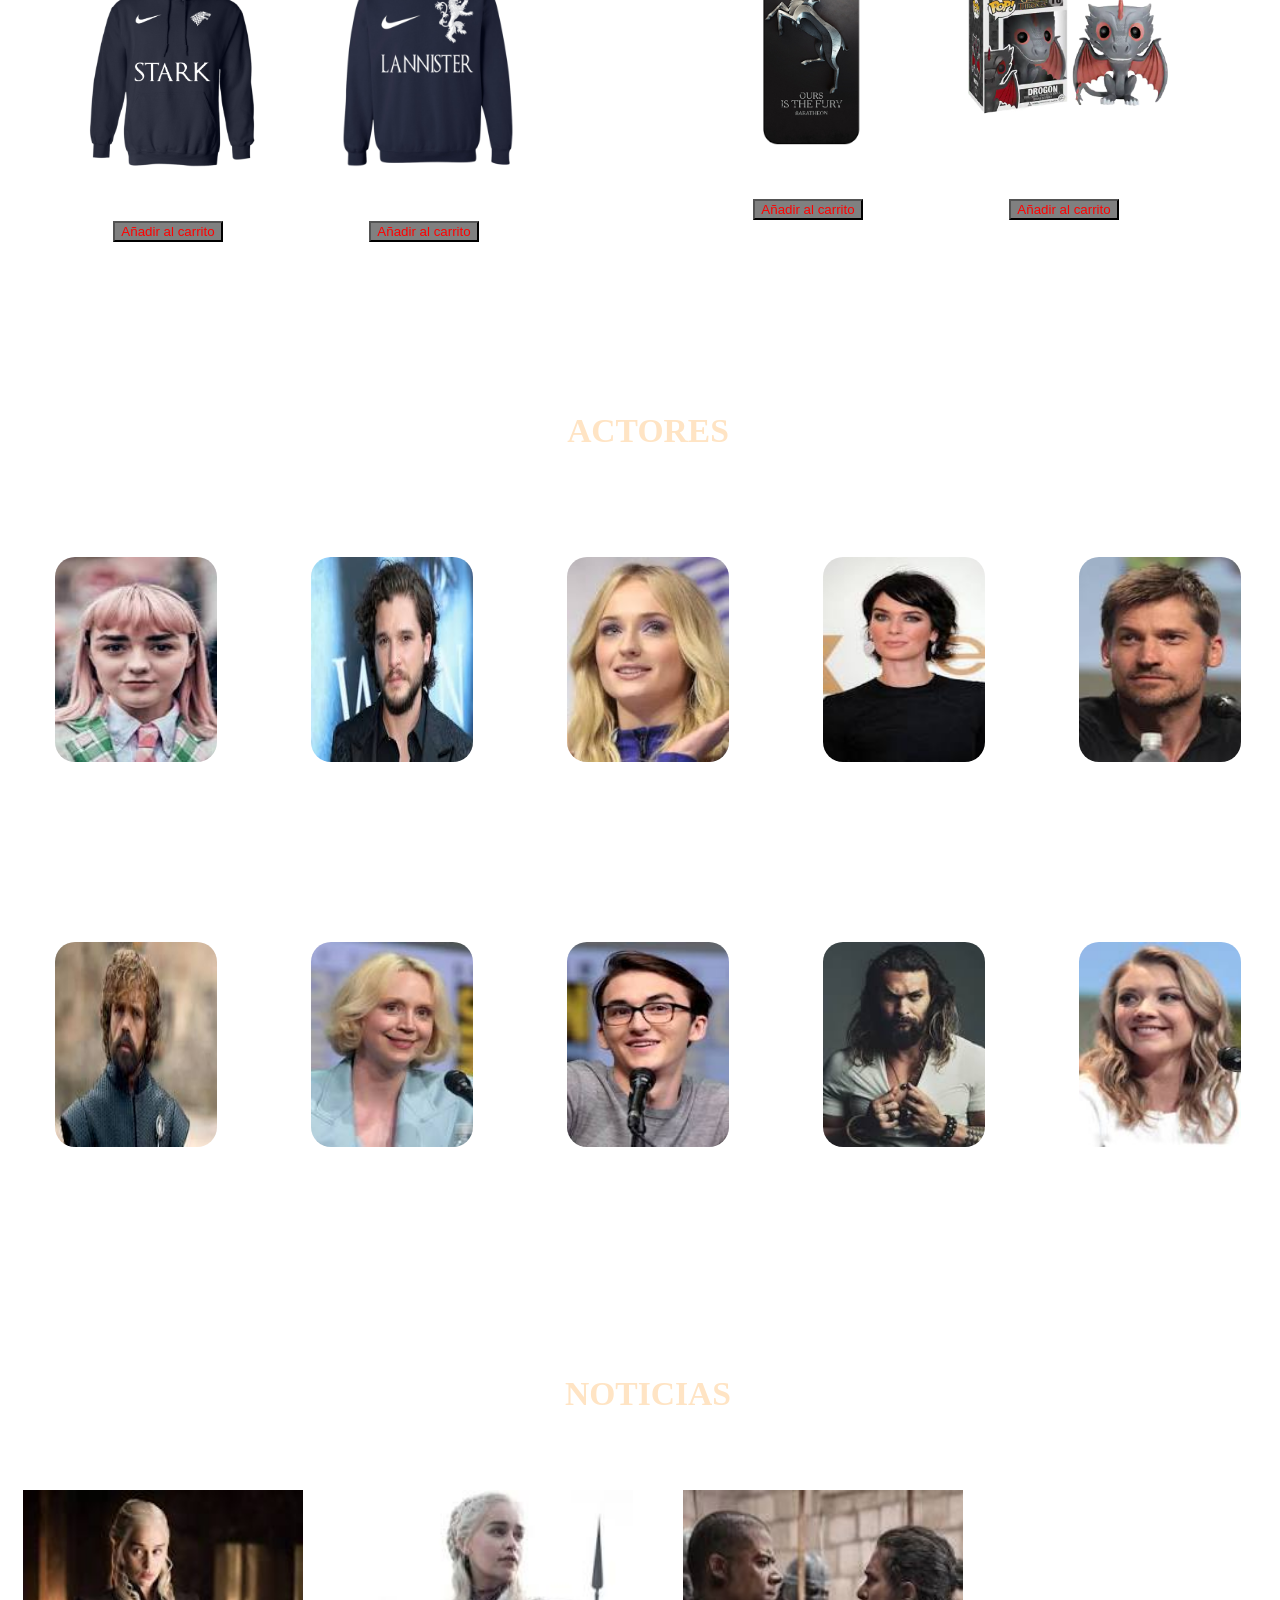
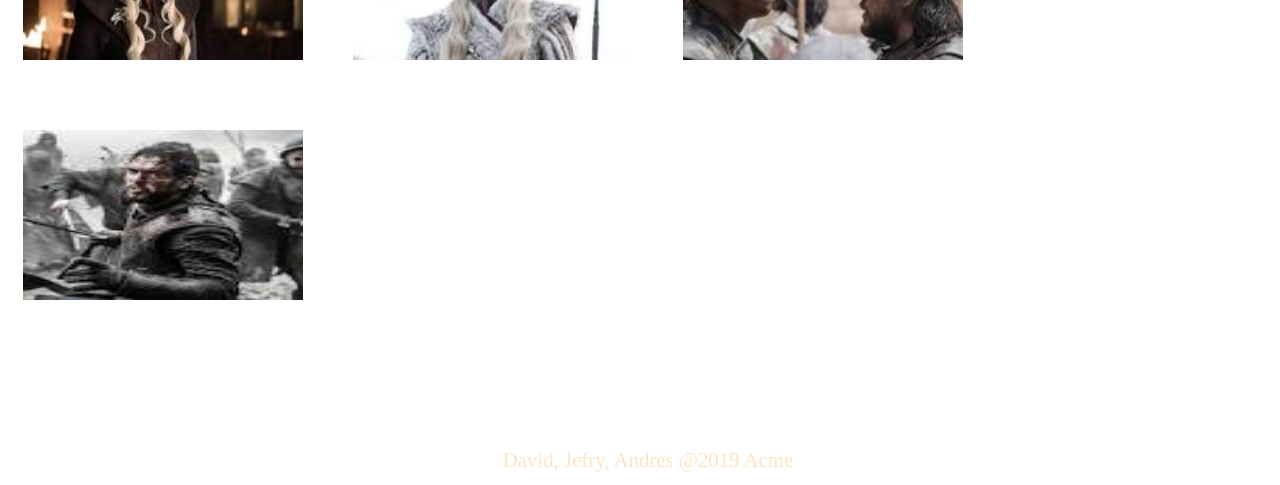
==== commit 2ce78693: "Index actualizado" ====
--- a/Reto/index.html
+++ b/Reto/index.html
@@ -1,7 +1,7 @@
 <!DOCTYPE html>
 <html>
 <head>
-	<title>trabajo web</title>
+	<title>ACME</title>
 	<meta charset="UTF-8"/>
 	<link rel="stylesheet" type="text/css" href="estilos.css">
 	<script type="text/javascript" src="js/cambiarPestanna.js"></script>
@@ -282,4 +282,4 @@
 	
 
 </body>
-</html>+</html>
--- a/Reto/estilos.css
+++ b/Reto/estilos.css
@@ -92,7 +92,8 @@
 		#Temporadas{
 			float: left;
 			margin-left: 15%;
-		    width: 925px;
+			margin-right: 15%;
+		    width: 70%;
 		    color: bisque;
 		}
 
@@ -140,7 +141,7 @@
 		    border-radius: 5px;
 		    border-top-left-radius: 0px;
 		    border: 2px solid bisque;
-		    width: 900px;
+		    width: 100%;
 		    height: 200px;
 		}
 		#contenidopestanas p{
